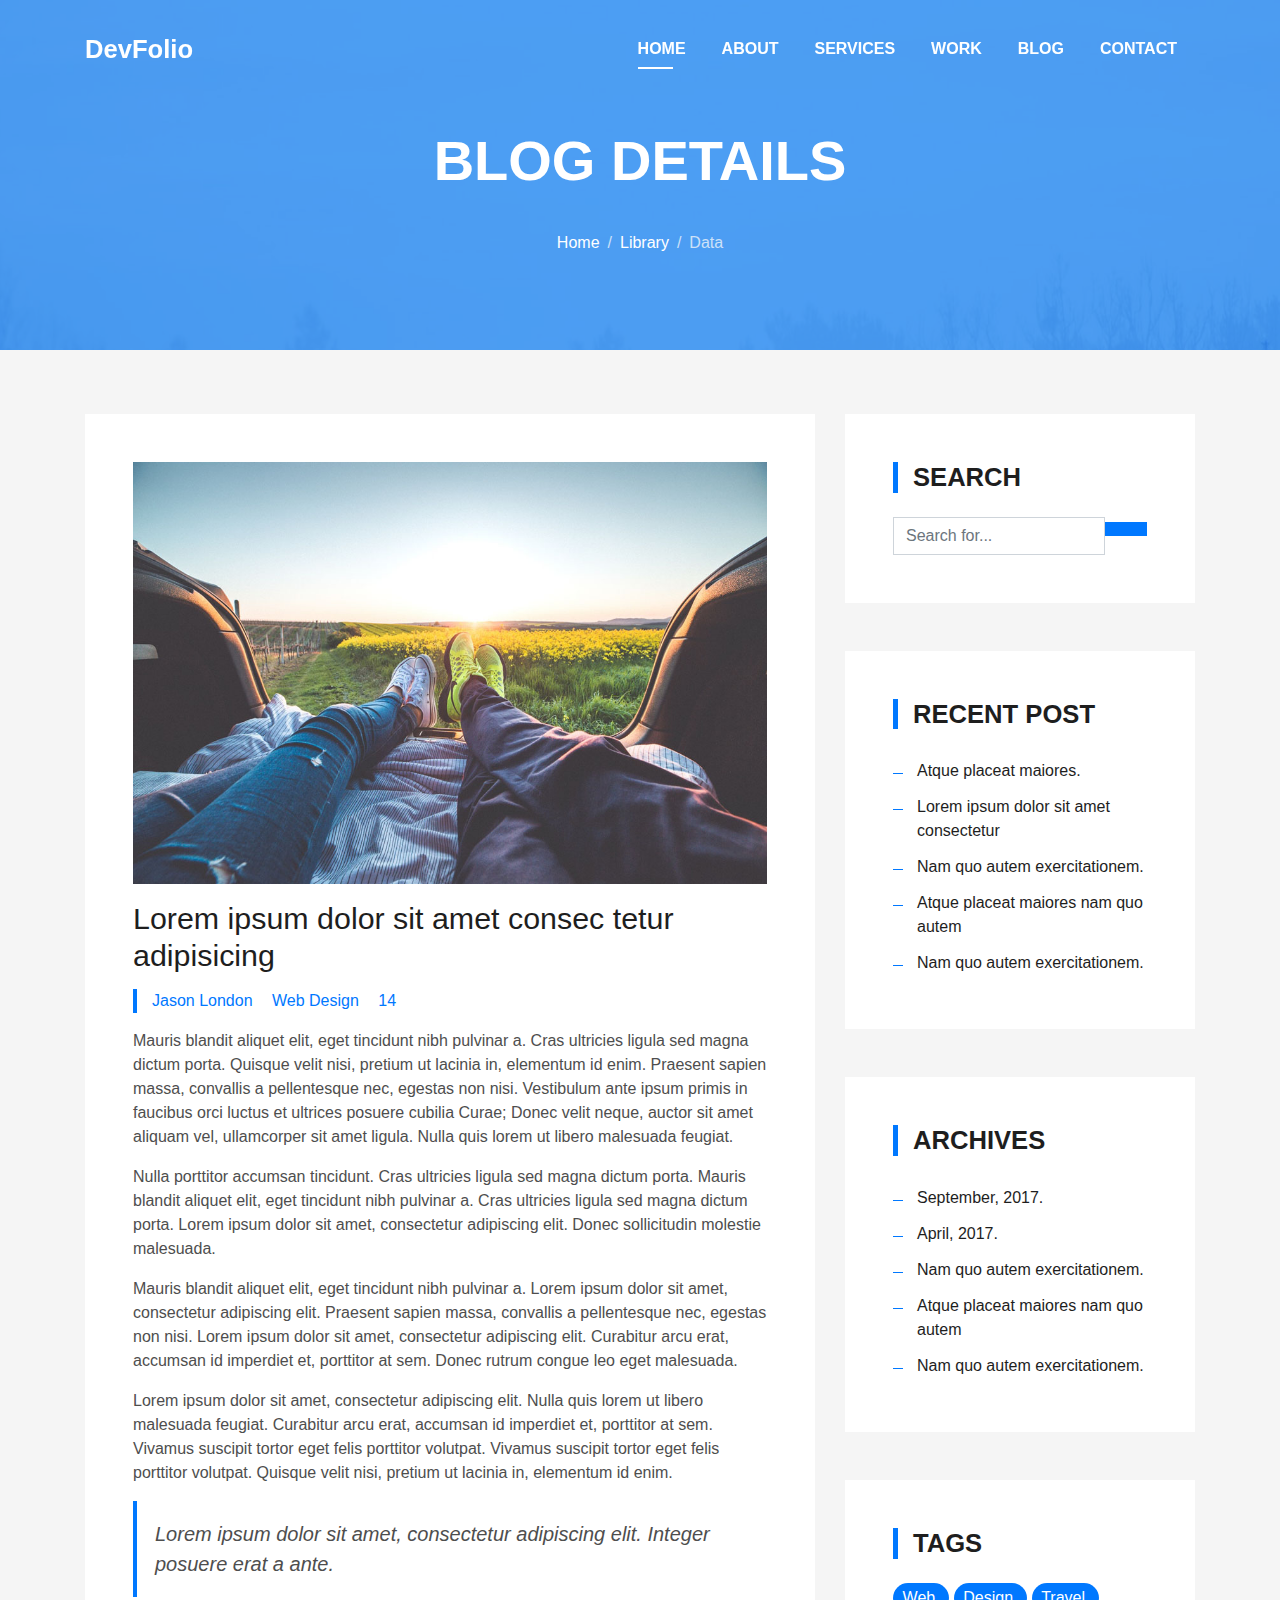
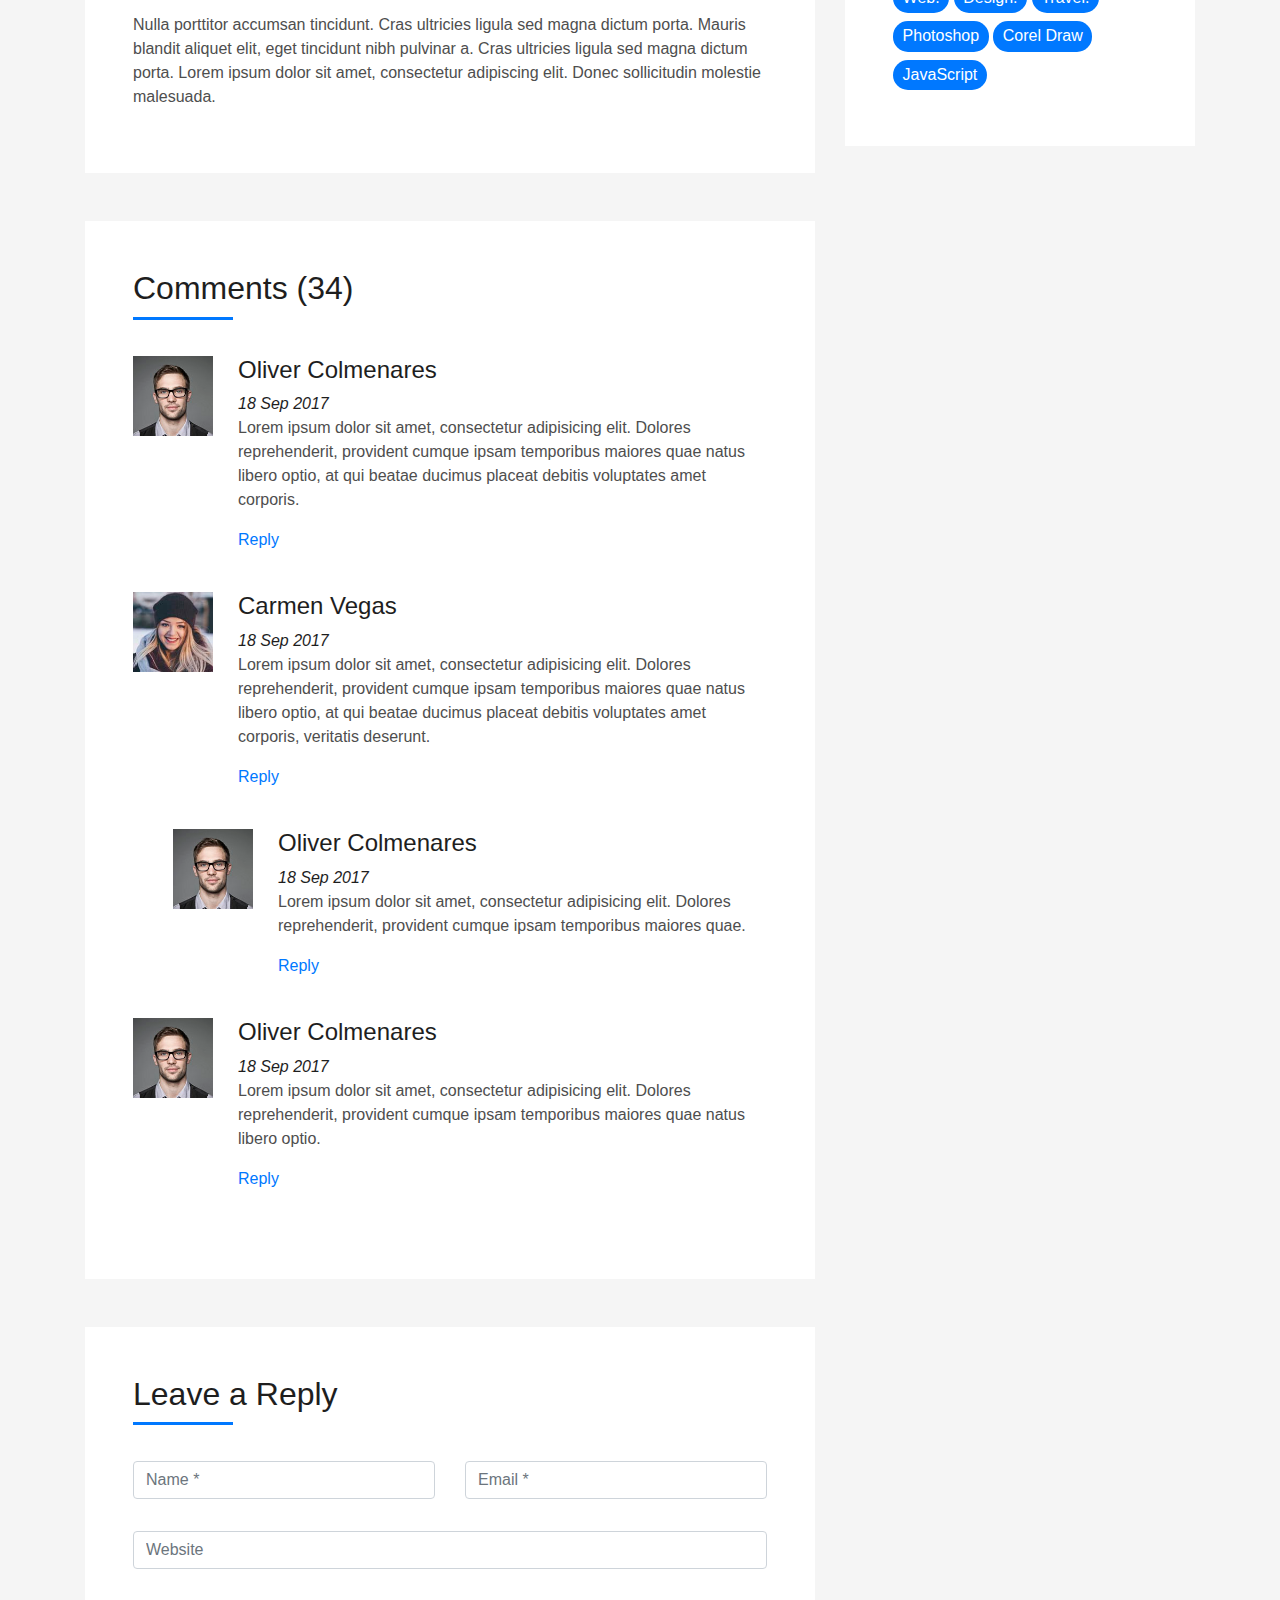
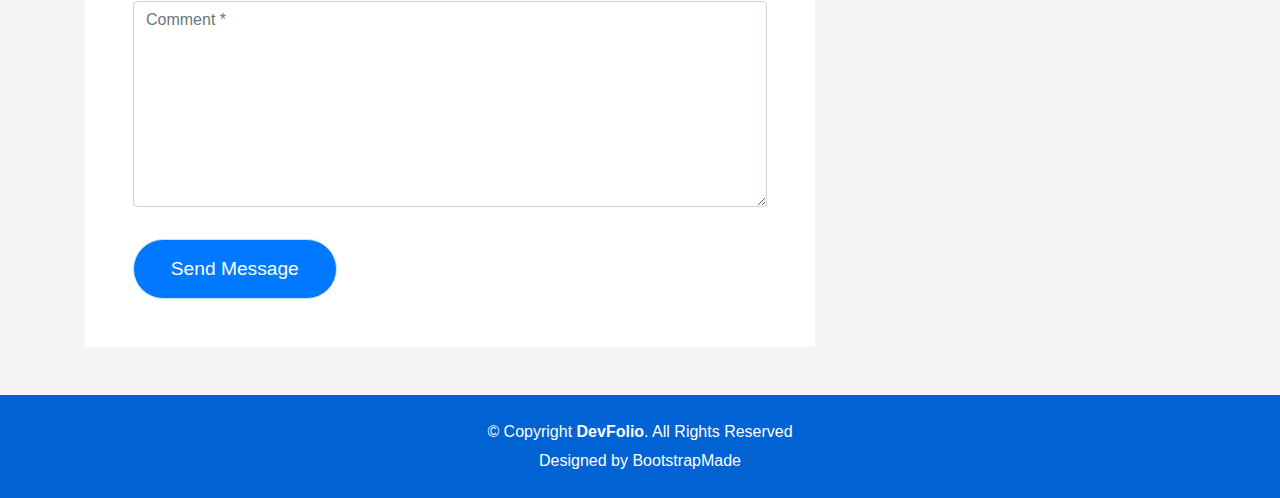
==== blog-single2.html @ 9fba1c2e "better nesting, added modal" ====
<!DOCTYPE html>
<html lang="en">

<head>
  <meta charset="utf-8">
  <meta content="width=device-width, initial-scale=1.0" name="viewport">

  <title>DevFolio Bootstrap Portfolio Template - Blog Single</title>
  <meta content="" name="description">
  <meta content="" name="keywords">

  <!-- Favicons -->
  <link href="img/favicon.png" rel="icon">
  <link href="img/apple-touch-icon.png" rel="apple-touch-icon">

  <!-- Vendor CSS Files -->
  <link href="css/bootstrap.min.css" rel="stylesheet">
  <link href="css/font-awesome.min.css" rel="stylesheet">
  <link href="assets/vendor/css/ionicons.min.css" rel="stylesheet">
  <link href="css/owl.carousel.min.css" rel="stylesheet">
  <link href="css/venobox.css" rel="stylesheet">

  <!-- Template Main CSS File -->
  <link href="css/style.css" rel="stylesheet">

  <!-- =======================================================
  * Template Name: DevFolio - v2.4.0
  * Template URL: https://bootstrapmade.com/devfolio-bootstrap-portfolio-html-template/
  * Author: BootstrapMade.com
  * License: https://bootstrapmade.com/license/
  ======================================================== -->
</head>

<body id="page-top">

  <!-- ======= Header/ Navbar ======= -->
  <nav class="navbar navbar-b navbar-trans navbar-expand-md fixed-top" id="mainNav">
    <div class="container">
      <a class="navbar-brand js-scroll" href="#page-top">DevFolio</a>
      <button class="navbar-toggler collapsed" type="button" data-toggle="collapse" data-target="#navbarDefault" aria-controls="navbarDefault" aria-expanded="false" aria-label="Toggle navigation">
        <span></span>
        <span></span>
        <span></span>
      </button>
      <div class="navbar-collapse collapse justify-content-end" id="navbarDefault">
        <ul class="navbar-nav">
          <li class="nav-item">
            <a class="nav-link js-scroll active" href="index2.html">Home</a>
          </li>
          <li class="nav-item">
            <a class="nav-link js-scroll" href="#about">About</a>
          </li>
          <li class="nav-item">
            <a class="nav-link js-scroll" href="#service">Services</a>
          </li>
          <li class="nav-item">
            <a class="nav-link js-scroll" href="#work">Work</a>
          </li>
          <li class="nav-item">
            <a class="nav-link js-scroll" href="#blog">Blog</a>
          </li>
          <li class="nav-item">
            <a class="nav-link js-scroll" href="#contact">Contact</a>
          </li>
        </ul>
      </div>
    </div>
  </nav>

  <div class="intro intro-single route bg-image" style="background-image: url(img/overlay-bg.jpg)">
    <div class="overlay-mf"></div>
    <div class="intro-content display-table">
      <div class="table-cell">
        <div class="container">
          <h2 class="intro-title mb-4">Blog Details</h2>
          <ol class="breadcrumb d-flex justify-content-center">
            <li class="breadcrumb-item">
              <a href="#">Home</a>
            </li>
            <li class="breadcrumb-item">
              <a href="#">Library</a>
            </li>
            <li class="breadcrumb-item active">Data</li>
          </ol>
        </div>
      </div>
    </div>
  </div>

  <main id="main">

    <!-- ======= Blog Single Section ======= -->
    <section class="blog-wrapper sect-pt4" id="blog">
      <div class="container">
        <div class="row">
          <div class="col-md-8">
            <div class="post-box">
              <div class="post-thumb">
                <img src="img/post-1.jpg" class="img-fluid" alt="">
              </div>
              <div class="post-meta">
                <h1 class="article-title">Lorem ipsum dolor sit amet consec tetur adipisicing</h1>
                <ul>
                  <li>
                    <span class="ion-ios-person"></span>
                    <a href="#">Jason London</a>
                  </li>
                  <li>
                    <span class="ion-pricetag"></span>
                    <a href="#">Web Design</a>
                  </li>
                  <li>
                    <span class="ion-chatbox"></span>
                    <a href="#">14</a>
                  </li>
                </ul>
              </div>
              <div class="article-content">
                <p>
                  Mauris blandit aliquet elit, eget tincidunt nibh pulvinar a. Cras ultricies ligula sed magna dictum
                  porta. Quisque velit
                  nisi, pretium ut lacinia in, elementum id enim. Praesent sapien massa, convallis a pellentesque
                  nec, egestas non nisi. Vestibulum ante ipsum primis in faucibus orci luctus et ultrices posuere
                  cubilia Curae; Donec velit neque, auctor sit amet aliquam vel, ullamcorper sit amet ligula.
                  Nulla quis lorem ut libero malesuada feugiat.
                </p>
                <p>
                  Nulla porttitor accumsan tincidunt. Cras ultricies ligula sed magna dictum porta. Mauris blandit
                  aliquet elit, eget tincidunt
                  nibh pulvinar a. Cras ultricies ligula sed magna dictum porta. Lorem ipsum dolor sit amet,
                  consectetur adipiscing elit. Donec sollicitudin molestie malesuada.
                </p>
                <p>
                  Mauris blandit aliquet elit, eget tincidunt nibh pulvinar a. Lorem ipsum dolor sit amet, consectetur
                  adipiscing elit. Praesent
                  sapien massa, convallis a pellentesque nec, egestas non nisi. Lorem ipsum dolor sit amet,
                  consectetur adipiscing elit. Curabitur arcu erat, accumsan id imperdiet et, porttitor at
                  sem. Donec rutrum congue leo eget malesuada.
                </p>
                <p>
                  Lorem ipsum dolor sit amet, consectetur adipiscing elit. Nulla quis lorem ut libero malesuada feugiat.
                  Curabitur arcu erat,
                  accumsan id imperdiet et, porttitor at sem. Vivamus suscipit tortor eget felis porttitor
                  volutpat. Vivamus suscipit tortor eget felis porttitor volutpat. Quisque velit nisi, pretium
                  ut lacinia in, elementum id enim.
                </p>
                <blockquote class="blockquote">
                  <p class="mb-0">Lorem ipsum dolor sit amet, consectetur adipiscing elit. Integer posuere erat a ante.</p>
                </blockquote>
                <p>
                  Nulla porttitor accumsan tincidunt. Cras ultricies ligula sed magna dictum porta. Mauris blandit
                  aliquet elit, eget tincidunt
                  nibh pulvinar a. Cras ultricies ligula sed magna dictum porta. Lorem ipsum dolor sit amet,
                  consectetur adipiscing elit. Donec sollicitudin molestie malesuada.
                </p>
              </div>
            </div>
            <div class="box-comments">
              <div class="title-box-2">
                <h4 class="title-comments title-left">Comments (34)</h4>
              </div>
              <ul class="list-comments">
                <li>
                  <div class="comment-avatar">
                    <img src="img/testimonial-2.jpg" alt="">
                  </div>
                  <div class="comment-details">
                    <h4 class="comment-author">Oliver Colmenares</h4>
                    <span>18 Sep 2017</span>
                    <p>
                      Lorem ipsum dolor sit amet, consectetur adipisicing elit. Dolores reprehenderit, provident cumque
                      ipsam temporibus maiores
                      quae natus libero optio, at qui beatae ducimus placeat debitis voluptates amet corporis.
                    </p>
                    <a href="3">Reply</a>
                  </div>
                </li>
                <li>
                  <div class="comment-avatar">
                    <img src="img/testimonial-4.jpg" alt="">
                  </div>
                  <div class="comment-details">
                    <h4 class="comment-author">Carmen Vegas</h4>
                    <span>18 Sep 2017</span>
                    <p>
                      Lorem ipsum dolor sit amet, consectetur adipisicing elit. Dolores reprehenderit, provident cumque
                      ipsam temporibus maiores
                      quae natus libero optio, at qui beatae ducimus placeat debitis voluptates amet corporis,
                      veritatis deserunt.
                    </p>
                    <a href="3">Reply</a>
                  </div>
                </li>
                <li class="comment-children">
                  <div class="comment-avatar">
                    <img src="img/testimonial-2.jpg" alt="">
                  </div>
                  <div class="comment-details">
                    <h4 class="comment-author">Oliver Colmenares</h4>
                    <span>18 Sep 2017</span>
                    <p>
                      Lorem ipsum dolor sit amet, consectetur adipisicing elit. Dolores reprehenderit, provident cumque
                      ipsam temporibus maiores
                      quae.
                    </p>
                    <a href="3">Reply</a>
                  </div>
                </li>
                <li>
                  <div class="comment-avatar">
                    <img src="img/testimonial-2.jpg" alt="">
                  </div>
                  <div class="comment-details">
                    <h4 class="comment-author">Oliver Colmenares</h4>
                    <span>18 Sep 2017</span>
                    <p>
                      Lorem ipsum dolor sit amet, consectetur adipisicing elit. Dolores reprehenderit, provident cumque
                      ipsam temporibus maiores
                      quae natus libero optio.
                    </p>
                    <a href="3">Reply</a>
                  </div>
                </li>
              </ul>
            </div>
            <div class="form-comments">
              <div class="title-box-2">
                <h3 class="title-left">
                  Leave a Reply
                </h3>
              </div>
              <form class="form-mf">
                <div class="row">
                  <div class="col-md-6 mb-3">
                    <div class="form-group">
                      <input type="text" class="form-control input-mf" id="inputName" placeholder="Name *" required>
                    </div>
                  </div>
                  <div class="col-md-6 mb-3">
                    <div class="form-group">
                      <input type="email" class="form-control input-mf" id="inputEmail1" placeholder="Email *" required>
                    </div>
                  </div>
                  <div class="col-md-12 mb-3">
                    <div class="form-group">
                      <input type="url" class="form-control input-mf" id="inputUrl" placeholder="Website">
                    </div>
                  </div>
                  <div class="col-md-12 mb-3">
                    <div class="form-group">
                      <textarea id="textMessage" class="form-control input-mf" placeholder="Comment *" name="message" cols="45" rows="8" required></textarea>
                    </div>
                  </div>
                  <div class="col-md-12">
                    <button type="submit" class="button button-a button-big button-rouded">Send Message</button>
                  </div>
                </div>
              </form>
            </div>
          </div>
          <div class="col-md-4">
            <div class="widget-sidebar sidebar-search">
              <h5 class="sidebar-title">Search</h5>
              <div class="sidebar-content">
                <form>
                  <div class="input-group">
                    <input type="text" class="form-control" placeholder="Search for..." aria-label="Search for...">
                    <span class="input-group-btn">
                      <button class="btn btn-secondary btn-search" type="button">
                        <span class="ion-android-search"></span>
                      </button>
                    </span>
                  </div>
                </form>
              </div>
            </div>
            <div class="widget-sidebar">
              <h5 class="sidebar-title">Recent Post</h5>
              <div class="sidebar-content">
                <ul class="list-sidebar">
                  <li>
                    <a href="#">Atque placeat maiores.</a>
                  </li>
                  <li>
                    <a href="#">Lorem ipsum dolor sit amet consectetur</a>
                  </li>
                  <li>
                    <a href="#">Nam quo autem exercitationem.</a>
                  </li>
                  <li>
                    <a href="#">Atque placeat maiores nam quo autem</a>
                  </li>
                  <li>
                    <a href="#">Nam quo autem exercitationem.</a>
                  </li>
                </ul>
              </div>
            </div>
            <div class="widget-sidebar">
              <h5 class="sidebar-title">Archives</h5>
              <div class="sidebar-content">
                <ul class="list-sidebar">
                  <li>
                    <a href="#">September, 2017.</a>
                  </li>
                  <li>
                    <a href="#">April, 2017.</a>
                  </li>
                  <li>
                    <a href="#">Nam quo autem exercitationem.</a>
                  </li>
                  <li>
                    <a href="#">Atque placeat maiores nam quo autem</a>
                  </li>
                  <li>
                    <a href="#">Nam quo autem exercitationem.</a>
                  </li>
                </ul>
              </div>
            </div>
            <div class="widget-sidebar widget-tags">
              <h5 class="sidebar-title">Tags</h5>
              <div class="sidebar-content">
                <ul>
                  <li>
                    <a href="#">Web.</a>
                  </li>
                  <li>
                    <a href="#">Design.</a>
                  </li>
                  <li>
                    <a href="#">Travel.</a>
                  </li>
                  <li>
                    <a href="#">Photoshop</a>
                  </li>
                  <li>
                    <a href="#">Corel Draw</a>
                  </li>
                  <li>
                    <a href="#">JavaScript</a>
                  </li>
                </ul>
              </div>
            </div>
          </div>
        </div>
      </div>
    </section><!-- End Blog Single Section -->

  </main><!-- End #main -->

  <!-- ======= Footer ======= -->
  <footer>
    <div class="container">
      <div class="row">
        <div class="col-sm-12">
          <div class="copyright-box">
            <p class="copyright">&copy; Copyright <strong>DevFolio</strong>. All Rights Reserved</p>
            <div class="credits">
              <!--
              All the links in the footer should remain intact.
              You can delete the links only if you purchased the pro version.
              Licensing information: https://bootstrapmade.com/license/
              Purchase the pro version with working PHP/AJAX contact form: https://bootstrapmade.com/buy/?theme=DevFolio
            -->
              Designed by <a href="https://bootstrapmade.com/">BootstrapMade</a>
            </div>
          </div>
        </div>
      </div>
    </div>
  </footer><!-- End  Footer -->

  <a href="#" class="back-to-top"><i class="fa fa-chevron-up"></i></a>
  <div id="preloader"></div>

  <!-- Vendor JS Files -->
  <script src="js/jquery.min.js"></script>
  <script src="js/bootstrap.bundle.min.js"></script>
  <script src="js/jquery.easing.min.js"></script>
  <script src="js/php-email-form/validate.js"></script>
  <script src="js/jquery.waypoints.min.js"></script>
  <script src="js/jquery.counterup.min.js"></script>
  <script src="js/owl.carousel.min.js"></script>
  <script src="js/typed.min.js"></script>
  <script src="js/venobox.min.js"></script>

  <!-- Template Main JS File -->
  <script src="js/main.js"></script>

</body>

</html>
      
    <!-- Optional JavaScript -->
    <!-- jQuery first, then Popper.js, then Bootstrap JS -->
    <script src="https://code.jquery.com/jquery-3.3.1.slim.min.js" integrity="sha384-q8i/X+965DzO0rT7abK41JStQIAqVgRVzpbzo5smXKp4YfRvH+8abtTE1Pi6jizo" crossorigin="anonymous"></script>
    <script src="https://cdnjs.cloudflare.com/ajax/libs/popper.js/1.14.7/umd/popper.min.js" integrity="sha384-UO2eT0CpHqdSJQ6hJty5KVphtPhzWj9WO1clHTMGa3JDZwrnQq4sF86dIHNDz0W1" crossorigin="anonymous"></script>
    <script src="https://stackpath.bootstrapcdn.com/bootstrap/4.3.1/js/bootstrap.min.js" integrity="sha384-JjSmVgyd0p3pXB1rRibZUAYoIIy6OrQ6VrjIEaFf/nJGzIxFDsf4x0xIM+B07jRM" crossorigin="anonymous"></script>
  </body>
</html>
---- css/venobox.css ----
/* ------ venobox.css --------*/
.vbox-overlay *, .vbox-overlay *:before, .vbox-overlay *:after{
    -webkit-backface-visibility: hidden;
    -webkit-box-sizing:border-box;
    -moz-box-sizing:border-box;
    box-sizing:border-box;
}
.vbox-overlay * { 
    -webkit-backface-visibility: visible;
    backface-visibility: visible;
}
.vbox-overlay{
    display: -webkit-flex;
    display: flex;
    -webkit-flex-direction: column;
    flex-direction: column;
    -webkit-justify-content: center;
    justify-content: center;
    -webkit-align-items: center;
    align-items: center;
    position: fixed;
    left: 0;
    top: 0;
    bottom: 0;
    right: 0;
    z-index: 999999;
}

/* ----- navigation ----- */
.vbox-title{
    width: 100%;
    height: 40px;
    float: left;
    text-align: center;
    line-height: 28px;
    font-size: 12px;
    padding: 6px 50px;
    overflow: hidden;
    position: fixed;
    display: none;
    left: 0;
    z-index: 89;
}
.vbox-close{
    cursor: pointer;
    position: fixed;
    top: -1px;
    right: 0;
    width: 50px;
    height: 40px;
    padding: 6px;
    display: block;
    background-position:10px center;
    overflow: hidden;
    font-size: 24px;
    line-height: 1;
    text-align: center;
    z-index: 99;
}
.vbox-left{
    cursor: pointer;
    position: fixed;
    left: 0;
    height: 40px;
    overflow: hidden;
    line-height: 28px;
    font-size: 12px;
    z-index: 99;
    display: flex;
    align-items:center;
}
.vbox-num{
    display: inline-block;
    margin: 6px 0 6px 15px;
}
/* ----- Social share ----- */
.vbox-share{
    line-height: 28px;
    font-size: 12px;
    overflow: hidden;
    position: fixed;
    left: 0;
    z-index: 98;
    display: flex;
    align-items:center;
    justify-content: center;
    width: 100%;
    text-align: center;
}
.vbox-share svg{
    max-height: 28px;
    width: 28px;
    z-index: 10;
    margin-left: 12px;
    margin-top: 6px;
    margin-bottom: 6px;
    vertical-align: middle;
}


/* ----- navigation ARROWS ----- */
.vbox-next, .vbox-prev{
    position: fixed;
    top: 50%;
    margin-top: -15px;
    overflow: hidden;
    cursor: pointer;
    display: block;
    width: 45px;
    height: 45px;
    z-index: 99;
}
.vbox-next span, .vbox-prev span{
    position: relative;
    width: 20px;
    height: 20px;
    border: 2px solid transparent;
    border-top-color: #B6B6B6;
    border-right-color: #B6B6B6;
    text-indent: -100px;
    position: absolute;
    top: 8px;
    display: block;
}
.vbox-prev{
    left: 15px;
}
.vbox-next{
    right: 15px;
}
.vbox-prev span{
    left: 10px;
    -ms-transform: rotate(-135deg);
    -webkit-transform: rotate(-135deg);
    transform: rotate(-135deg);
}
.vbox-next span{
    -ms-transform: rotate(45deg);
    -webkit-transform: rotate(45deg);
    transform: rotate(45deg);
    right: 10px;
}
/* ------- inline window ------ */
.vbox-inline{
    width: 420px;
    height: 315px;
    height: 70vh;
    padding: 10px;
    background: #fff;
    margin: 0 auto;
    overflow: auto;
    text-align: left;
}
/* ------- Video & iFrames window ------ */
.venoframe{
    max-width: 100%;
    width: 100%;
    border: none;
    width: 100%;
    height: 260px;
    height: 70vh;
}
.venoframe.vbvid{
    height: 260px;
}
@media (min-width: 768px) {
    .venoframe, .vbox-inline{
        width: 90%;
        height: 360px;
        height: 70vh;
    }
    .venoframe.vbvid{
        width: 640px;
        height: 360px;
    }
}
@media (min-width: 992px) {
    .venoframe, .vbox-inline{
        max-width: 1200px;
        width: 80%;
        height: 540px;
        height: 70vh;
    }
    .venoframe.vbvid{
        width: 960px;
        height: 540px;
    }
}
/* 
Please do NOT edit this part! 
or at least read this note: http://i.imgur.com/7C0ws9e.gif
*/
.vbox-open{
    overflow: hidden;
}
.vbox-container{
    position: absolute;
    left: 0;
    right: 0;
    top: 0;
    bottom: 0;
    overflow-x: hidden;
    overflow-y: scroll;
    overflow-scrolling: touch;
    -webkit-overflow-scrolling: touch;
    z-index: 20;
    max-height: 100%;

}

.vbox-content{
    text-align: center;
    float: left;
    width: 100%;
    position: relative;
    overflow: hidden;
    padding: 20px 4%;
}
.vbox-container img{
    max-width: 100%;
    height: auto;
}
.vbox-figlio{
    box-shadow: 0 0 12px rgba(0,0,0,0.19), 0 6px 6px rgba(0,0,0,0.23);
    max-width: 100%;
    text-align: initial;
}
img.vbox-figlio{
    -webkit-user-select: none;
-khtml-user-select: none;
-moz-user-select: none;
-o-user-select: none;
user-select: none;
}
.vbox-content.swipe-left{
    margin-left: -200px !important;
}
.vbox-content.swipe-right{
    margin-left: 200px !important;
}
.vbox-animated{
    webkit-transition: margin 300ms ease-out;
    transition: margin 300ms ease-out;
}

/* ---------- preloader ----------
 * SPINKIT 
 * http://tobiasahlin.com/spinkit/
-------------------------------- */
.sk-double-bounce,.sk-rotating-plane{width:40px;height:40px;margin:40px auto}.sk-rotating-plane{background-color:#333;-webkit-animation:sk-rotatePlane 1.2s infinite ease-in-out;animation:sk-rotatePlane 1.2s infinite ease-in-out}@-webkit-keyframes sk-rotatePlane{0%{-webkit-transform:perspective(120px) rotateX(0) rotateY(0);transform:perspective(120px) rotateX(0) rotateY(0)}50%{-webkit-transform:perspective(120px) rotateX(-180.1deg) rotateY(0);transform:perspective(120px) rotateX(-180.1deg) rotateY(0)}100%{-webkit-transform:perspective(120px) rotateX(-180deg) rotateY(-179.9deg);transform:perspective(120px) rotateX(-180deg) rotateY(-179.9deg)}}@keyframes sk-rotatePlane{0%{-webkit-transform:perspective(120px) rotateX(0) rotateY(0);transform:perspective(120px) rotateX(0) rotateY(0)}50%{-webkit-transform:perspective(120px) rotateX(-180.1deg) rotateY(0);transform:perspective(120px) rotateX(-180.1deg) rotateY(0)}100%{-webkit-transform:perspective(120px) rotateX(-180deg) rotateY(-179.9deg);transform:perspective(120px) rotateX(-180deg) rotateY(-179.9deg)}}.sk-double-bounce{position:relative}.sk-double-bounce .sk-child{width:100%;height:100%;border-radius:50%;background-color:#333;opacity:.6;position:absolute;top:0;left:0;-webkit-animation:sk-doubleBounce 2s infinite ease-in-out;animation:sk-doubleBounce 2s infinite ease-in-out}.sk-chasing-dots .sk-child,.sk-spinner-pulse,.sk-three-bounce .sk-child{background-color:#333;border-radius:100%}.sk-double-bounce .sk-double-bounce2{-webkit-animation-delay:-1s;animation-delay:-1s}@-webkit-keyframes sk-doubleBounce{0%,100%{-webkit-transform:scale(0);transform:scale(0)}50%{-webkit-transform:scale(1);transform:scale(1)}}@keyframes sk-doubleBounce{0%,100%{-webkit-transform:scale(0);transform:scale(0)}50%{-webkit-transform:scale(1);transform:scale(1)}}.sk-wave{margin:40px auto;width:50px;height:40px;text-align:center;font-size:10px}.sk-wave .sk-rect{background-color:#333;height:100%;width:6px;display:inline-block;-webkit-animation:sk-waveStretchDelay 1.2s infinite ease-in-out;animation:sk-waveStretchDelay 1.2s infinite ease-in-out}.sk-wave .sk-rect1{-webkit-animation-delay:-1.2s;animation-delay:-1.2s}.sk-wave .sk-rect2{-webkit-animation-delay:-1.1s;animation-delay:-1.1s}.sk-wave .sk-rect3{-webkit-animation-delay:-1s;animation-delay:-1s}.sk-wave .sk-rect4{-webkit-animation-delay:-.9s;animation-delay:-.9s}.sk-wave .sk-rect5{-webkit-animation-delay:-.8s;animation-delay:-.8s}@-webkit-keyframes sk-waveStretchDelay{0%,100%,40%{-webkit-transform:scaleY(.4);transform:scaleY(.4)}20%{-webkit-transform:scaleY(1);transform:scaleY(1)}}@keyframes sk-waveStretchDelay{0%,100%,40%{-webkit-transform:scaleY(.4);transform:scaleY(.4)}20%{-webkit-transform:scaleY(1);transform:scaleY(1)}}.sk-wandering-cubes{margin:40px auto;width:40px;height:40px;position:relative}.sk-wandering-cubes .sk-cube{background-color:#333;width:10px;height:10px;position:absolute;top:0;left:0;-webkit-animation:sk-wanderingCube 1.8s ease-in-out -1.8s infinite both;animation:sk-wanderingCube 1.8s ease-in-out -1.8s infinite both}.sk-chasing-dots,.sk-spinner-pulse{width:40px;height:40px;margin:40px auto}.sk-wandering-cubes .sk-cube2{-webkit-animation-delay:-.9s;animation-delay:-.9s}@-webkit-keyframes sk-wanderingCube{0%{-webkit-transform:rotate(0);transform:rotate(0)}25%{-webkit-transform:translateX(30px) rotate(-90deg) scale(.5);transform:translateX(30px) rotate(-90deg) scale(.5)}50%{-webkit-transform:translateX(30px) translateY(30px) rotate(-179deg);transform:translateX(30px) translateY(30px) rotate(-179deg)}50.1%{-webkit-transform:translateX(30px) translateY(30px) rotate(-180deg);transform:translateX(30px) translateY(30px) rotate(-180deg)}75%{-webkit-transform:translateX(0) translateY(30px) rotate(-270deg) scale(.5);transform:translateX(0) translateY(30px) rotate(-270deg) scale(.5)}100%{-webkit-transform:rotate(-360deg);transform:rotate(-360deg)}}@keyframes sk-wanderingCube{0%{-webkit-transform:rotate(0);transform:rotate(0)}25%{-webkit-transform:translateX(30px) rotate(-90deg) scale(.5);transform:translateX(30px) rotate(-90deg) scale(.5)}50%{-webkit-transform:translateX(30px) translateY(30px) rotate(-179deg);transform:translateX(30px) translateY(30px) rotate(-179deg)}50.1%{-webkit-transform:translateX(30px) translateY(30px) rotate(-180deg);transform:translateX(30px) translateY(30px) rotate(-180deg)}75%{-webkit-transform:translateX(0) translateY(30px) rotate(-270deg) scale(.5);transform:translateX(0) translateY(30px) rotate(-270deg) scale(.5)}100%{-webkit-transform:rotate(-360deg);transform:rotate(-360deg)}}.sk-spinner-pulse{-webkit-animation:sk-pulseScaleOut 1s infinite ease-in-out;animation:sk-pulseScaleOut 1s infinite ease-in-out}@-webkit-keyframes sk-pulseScaleOut{0%{-webkit-transform:scale(0);transform:scale(0)}100%{-webkit-transform:scale(1);transform:scale(1);opacity:0}}@keyframes sk-pulseScaleOut{0%{-webkit-transform:scale(0);transform:scale(0)}100%{-webkit-transform:scale(1);transform:scale(1);opacity:0}}.sk-chasing-dots{position:relative;text-align:center;-webkit-animation:sk-chasingDotsRotate 2s infinite linear;animation:sk-chasingDotsRotate 2s infinite linear}.sk-chasing-dots .sk-child{width:60%;height:60%;display:inline-block;position:absolute;top:0;-webkit-animation:sk-chasingDotsBounce 2s infinite ease-in-out;animation:sk-chasingDotsBounce 2s infinite ease-in-out}.sk-chasing-dots .sk-dot2{top:auto;bottom:0;-webkit-animation-delay:-1s;animation-delay:-1s}@-webkit-keyframes sk-chasingDotsRotate{100%{-webkit-transform:rotate(360deg);transform:rotate(360deg)}}@keyframes sk-chasingDotsRotate{100%{-webkit-transform:rotate(360deg);transform:rotate(360deg)}}@-webkit-keyframes sk-chasingDotsBounce{0%,100%{-webkit-transform:scale(0);transform:scale(0)}50%{-webkit-transform:scale(1);transform:scale(1)}}@keyframes sk-chasingDotsBounce{0%,100%{-webkit-transform:scale(0);transform:scale(0)}50%{-webkit-transform:scale(1);transform:scale(1)}}.sk-three-bounce{margin:40px auto;width:80px;text-align:center}.sk-three-bounce .sk-child{width:20px;height:20px;display:inline-block;-webkit-animation:sk-three-bounce 1.4s ease-in-out 0s infinite both;animation:sk-three-bounce 1.4s ease-in-out 0s infinite both}.sk-circle .sk-child:before,.sk-fading-circle .sk-circle:before{display:block;border-radius:100%;content:'';background-color:#333}.sk-three-bounce .sk-bounce1{-webkit-animation-delay:-.32s;animation-delay:-.32s}.sk-three-bounce .sk-bounce2{-webkit-animation-delay:-.16s;animation-delay:-.16s}@-webkit-keyframes sk-three-bounce{0%,100%,80%{-webkit-transform:scale(0);transform:scale(0)}40%{-webkit-transform:scale(1);transform:scale(1)}}@keyframes sk-three-bounce{0%,100%,80%{-webkit-transform:scale(0);transform:scale(0)}40%{-webkit-transform:scale(1);transform:scale(1)}}.sk-circle{margin:40px auto;width:40px;height:40px;position:relative}.sk-circle .sk-child{width:100%;height:100%;position:absolute;left:0;top:0}.sk-circle .sk-child:before{margin:0 auto;width:15%;height:15%;-webkit-animation:sk-circleBounceDelay 1.2s infinite ease-in-out both;animation:sk-circleBounceDelay 1.2s infinite ease-in-out both}.sk-circle .sk-circle2{-webkit-transform:rotate(30deg);-ms-transform:rotate(30deg);transform:rotate(30deg)}.sk-circle .sk-circle3{-webkit-transform:rotate(60deg);-ms-transform:rotate(60deg);transform:rotate(60deg)}.sk-circle .sk-circle4{-webkit-transform:rotate(90deg);-ms-transform:rotate(90deg);transform:rotate(90deg)}.sk-circle .sk-circle5{-webkit-transform:rotate(120deg);-ms-transform:rotate(120deg);transform:rotate(120deg)}.sk-circle .sk-circle6{-webkit-transform:rotate(150deg);-ms-transform:rotate(150deg);transform:rotate(150deg)}.sk-circle .sk-circle7{-webkit-transform:rotate(180deg);-ms-transform:rotate(180deg);transform:rotate(180deg)}.sk-circle .sk-circle8{-webkit-transform:rotate(210deg);-ms-transform:rotate(210deg);transform:rotate(210deg)}.sk-circle .sk-circle9{-webkit-transform:rotate(240deg);-ms-transform:rotate(240deg);transform:rotate(240deg)}.sk-circle .sk-circle10{-webkit-transform:rotate(270deg);-ms-transform:rotate(270deg);transform:rotate(270deg)}.sk-circle .sk-circle11{-webkit-transform:rotate(300deg);-ms-transform:rotate(300deg);transform:rotate(300deg)}.sk-circle .sk-circle12{-webkit-transform:rotate(330deg);-ms-transform:rotate(330deg);transform:rotate(330deg)}.sk-circle .sk-circle2:before{-webkit-animation-delay:-1.1s;animation-delay:-1.1s}.sk-circle .sk-circle3:before{-webkit-animation-delay:-1s;animation-delay:-1s}.sk-circle .sk-circle4:before{-webkit-animation-delay:-.9s;animation-delay:-.9s}.sk-circle .sk-circle5:before{-webkit-animation-delay:-.8s;animation-delay:-.8s}.sk-circle .sk-circle6:before{-webkit-animation-delay:-.7s;animation-delay:-.7s}.sk-circle .sk-circle7:before{-webkit-animation-delay:-.6s;animation-delay:-.6s}.sk-circle .sk-circle8:before{-webkit-animation-delay:-.5s;animation-delay:-.5s}.sk-circle .sk-circle9:before{-webkit-animation-delay:-.4s;animation-delay:-.4s}.sk-circle .sk-circle10:before{-webkit-animation-delay:-.3s;animation-delay:-.3s}.sk-circle .sk-circle11:before{-webkit-animation-delay:-.2s;animation-delay:-.2s}.sk-circle .sk-circle12:before{-webkit-animation-delay:-.1s;animation-delay:-.1s}@-webkit-keyframes sk-circleBounceDelay{0%,100%,80%{-webkit-transform:scale(0);transform:scale(0)}40%{-webkit-transform:scale(1);transform:scale(1)}}@keyframes sk-circleBounceDelay{0%,100%,80%{-webkit-transform:scale(0);transform:scale(0)}40%{-webkit-transform:scale(1);transform:scale(1)}}.sk-cube-grid{width:40px;height:40px;margin:40px auto}.sk-cube-grid .sk-cube{width:33.33%;height:33.33%;background-color:#333;float:left;-webkit-animation:sk-cubeGridScaleDelay 1.3s infinite ease-in-out;animation:sk-cubeGridScaleDelay 1.3s infinite ease-in-out}.sk-cube-grid .sk-cube1{-webkit-animation-delay:.2s;animation-delay:.2s}.sk-cube-grid .sk-cube2{-webkit-animation-delay:.3s;animation-delay:.3s}.sk-cube-grid .sk-cube3{-webkit-animation-delay:.4s;animation-delay:.4s}.sk-cube-grid .sk-cube4{-webkit-animation-delay:.1s;animation-delay:.1s}.sk-cube-grid .sk-cube5{-webkit-animation-delay:.2s;animation-delay:.2s}.sk-cube-grid .sk-cube6{-webkit-animation-delay:.3s;animation-delay:.3s}.sk-cube-grid .sk-cube7{-webkit-animation-delay:0ms;animation-delay:0ms}.sk-cube-grid .sk-cube8{-webkit-animation-delay:.1s;animation-delay:.1s}.sk-cube-grid .sk-cube9{-webkit-animation-delay:.2s;animation-delay:.2s}@-webkit-keyframes sk-cubeGridScaleDelay{0%,100%,70%{-webkit-transform:scale3D(1,1,1);transform:scale3D(1,1,1)}35%{-webkit-transform:scale3D(0,0,1);transform:scale3D(0,0,1)}}@keyframes sk-cubeGridScaleDelay{0%,100%,70%{-webkit-transform:scale3D(1,1,1);transform:scale3D(1,1,1)}35%{-webkit-transform:scale3D(0,0,1);transform:scale3D(0,0,1)}}.sk-fading-circle{margin:40px auto;width:40px;height:40px;position:relative}.sk-fading-circle .sk-circle{width:100%;height:100%;position:absolute;left:0;top:0}.sk-fading-circle .sk-circle:before{margin:0 auto;width:15%;height:15%;-webkit-animation:sk-circleFadeDelay 1.2s infinite ease-in-out both;animation:sk-circleFadeDelay 1.2s infinite ease-in-out both}.sk-fading-circle .sk-circle2{-webkit-transform:rotate(30deg);-ms-transform:rotate(30deg);transform:rotate(30deg)}.sk-fading-circle .sk-circle3{-webkit-transform:rotate(60deg);-ms-transform:rotate(60deg);transform:rotate(60deg)}.sk-fading-circle .sk-circle4{-webkit-transform:rotate(90deg);-ms-transform:rotate(90deg);transform:rotate(90deg)}.sk-fading-circle .sk-circle5{-webkit-transform:rotate(120deg);-ms-transform:rotate(120deg);transform:rotate(120deg)}.sk-fading-circle .sk-circle6{-webkit-transform:rotate(150deg);-ms-transform:rotate(150deg);transform:rotate(150deg)}.sk-fading-circle .sk-circle7{-webkit-transform:rotate(180deg);-ms-transform:rotate(180deg);transform:rotate(180deg)}.sk-fading-circle .sk-circle8{-webkit-transform:rotate(210deg);-ms-transform:rotate(210deg);transform:rotate(210deg)}.sk-fading-circle .sk-circle9{-webkit-transform:rotate(240deg);-ms-transform:rotate(240deg);transform:rotate(240deg)}.sk-fading-circle .sk-circle10{-webkit-transform:rotate(270deg);-ms-transform:rotate(270deg);transform:rotate(270deg)}.sk-fading-circle .sk-circle11{-webkit-transform:rotate(300deg);-ms-transform:rotate(300deg);transform:rotate(300deg)}.sk-fading-circle .sk-circle12{-webkit-transform:rotate(330deg);-ms-transform:rotate(330deg);transform:rotate(330deg)}.sk-fading-circle .sk-circle2:before{-webkit-animation-delay:-1.1s;animation-delay:-1.1s}.sk-fading-circle .sk-circle3:before{-webkit-animation-delay:-1s;animation-delay:-1s}.sk-fading-circle .sk-circle4:before{-webkit-animation-delay:-.9s;animation-delay:-.9s}.sk-fading-circle .sk-circle5:before{-webkit-animation-delay:-.8s;animation-delay:-.8s}.sk-fading-circle .sk-circle6:before{-webkit-animation-delay:-.7s;animation-delay:-.7s}.sk-fading-circle .sk-circle7:before{-webkit-animation-delay:-.6s;animation-delay:-.6s}.sk-fading-circle .sk-circle8:before{-webkit-animation-delay:-.5s;animation-delay:-.5s}.sk-fading-circle .sk-circle9:before{-webkit-animation-delay:-.4s;animation-delay:-.4s}.sk-fading-circle .sk-circle10:before{-webkit-animation-delay:-.3s;animation-delay:-.3s}.sk-fading-circle .sk-circle11:before{-webkit-animation-delay:-.2s;animation-delay:-.2s}.sk-fading-circle .sk-circle12:before{-webkit-animation-delay:-.1s;animation-delay:-.1s}@-webkit-keyframes sk-circleFadeDelay{0%,100%,39%{opacity:0}40%{opacity:1}}@keyframes sk-circleFadeDelay{0%,100%,39%{opacity:0}40%{opacity:1}}.sk-folding-cube{margin:40px auto;width:40px;height:40px;position:relative;-webkit-transform:rotateZ(45deg);transform:rotateZ(45deg)}.sk-folding-cube .sk-cube{float:left;width:50%;height:50%;position:relative;-webkit-transform:scale(1.1);-ms-transform:scale(1.1);transform:scale(1.1)}.sk-folding-cube .sk-cube:before{content:'';position:absolute;top:0;left:0;width:100%;height:100%;background-color:#333;-webkit-animation:sk-foldCubeAngle 2.4s infinite linear both;animation:sk-foldCubeAngle 2.4s infinite linear both;-webkit-transform-origin:100% 100%;-ms-transform-origin:100% 100%;transform-origin:100% 100%}.sk-folding-cube .sk-cube2{-webkit-transform:scale(1.1) rotateZ(90deg);transform:scale(1.1) rotateZ(90deg)}.sk-folding-cube .sk-cube3{-webkit-transform:scale(1.1) rotateZ(180deg);transform:scale(1.1) rotateZ(180deg)}.sk-folding-cube .sk-cube4{-webkit-transform:scale(1.1) rotateZ(270deg);transform:scale(1.1) rotateZ(270deg)}.sk-folding-cube .sk-cube2:before{-webkit-animation-delay:.3s;animation-delay:.3s}.sk-folding-cube .sk-cube3:before{-webkit-animation-delay:.6s;animation-delay:.6s}.sk-folding-cube .sk-cube4:before{-webkit-animation-delay:.9s;animation-delay:.9s}@-webkit-keyframes sk-foldCubeAngle{0%,10%{-webkit-transform:perspective(140px) rotateX(-180deg);transform:perspective(140px) rotateX(-180deg);opacity:0}25%,75%{-webkit-transform:perspective(140px) rotateX(0);transform:perspective(140px) rotateX(0);opacity:1}100%,90%{-webkit-transform:perspective(140px) rotateY(180deg);transform:perspective(140px) rotateY(180deg);opacity:0}}@keyframes sk-foldCubeAngle{0%,10%{-webkit-transform:perspective(140px) rotateX(-180deg);transform:perspective(140px) rotateX(-180deg);opacity:0}25%,75%{-webkit-transform:perspective(140px) rotateX(0);transform:perspective(140px) rotateX(0);opacity:1}100%,90%{-webkit-transform:perspective(140px) rotateY(180deg);transform:perspective(140px) rotateY(180deg);opacity:0}}
---- css/style.css ----
/**
* Template Name: DevFolio - v2.4.0
* Template URL: https://bootstrapmade.com/devfolio-bootstrap-portfolio-html-template/
* Author: BootstrapMade.com
* License: https://bootstrapmade.com/license/
*/

/*--------------------------------------------------------------
# General
--------------------------------------------------------------*/
body {
  background-color: #f5f5f5;
  color: #4e4e4e;
}

h1,
h2,
h3,
h4,
h5,
h6 {
  color: #1e1e1e;
}

a {
  color: #1e1e1e;
  transition: all 0.5s ease-in-out;
}

a:hover {
  color: #0078ff;
  text-decoration: none;
  transition: all 0.5s ease-in-out;
}

.p-r {
  position: relative;
}

.color-a {
  color: #0078ff;
}

.color-d {
  color: #f5f5f5;
}

.color-text-a {
  color: #4e4e4e;
}

.box-shadow, .paralax-mf, .service-box, .work-box, .card-blog {
  box-shadow: 0 13px 8px -10px rgba(0, 0, 0, 0.1);
}

.box-shadow-a, .button:hover {
  box-shadow: 0 0 0 4px #cde1f8;
}

.display-5 {
  font-size: 2.5rem;
  font-weight: 300;
  line-height: 1.1;
}

.display-6 {
  font-size: 2rem;
  font-weight: 300;
  line-height: 1.1;
}

.avatar {
  width: 32px;
  height: 32px;
  margin-right: 4px;
  overflow: hidden;
}

.bg-image {
  background-repeat: no-repeat;
  background-attachment: fixed;
  background-size: cover;
  background-position: center center;
}

@media (max-width: 1024px) {
  .bg-image {
    background-attachment: scroll;
  }
}

.overlay-mf {
  background-color: #0078ff;
}

.overlay-mf {
  position: absolute;
  top: 0;
  left: 0px;
  padding: 0;
  height: 100%;
  width: 100%;
  opacity: .7;
}

.paralax-mf {
  position: relative;
  padding: 8rem 0;
}

.display-table {
  width: 100%;
  height: 100%;
  display: table;
}

.table-cell {
  display: table-cell;
  vertical-align: middle;
}

/*--/ Sections /--*/
.sect-4 {
  padding: 4rem 0;
}

.sect-pt4 {
  padding-top: 4rem;
}

.sect-mt4 {
  margin-top: 4rem;
}

/*--/ Title s /--*/
.title-s {
  font-weight: 600;
  color: #1e1e1e;
  font-size: 1.1rem;
}

/*--/ Title A /--*/
.title-box {
  margin-bottom: 4rem;
}

.title-a {
  font-size: 3rem;
  font-weight: bold;
  text-transform: uppercase;
}

.subtitle-a {
  color: #4e4e4e;
}

.line-mf {
  width: 40px;
  height: 5px;
  background-color: #0078ff;
  margin: 0 auto;
}

/*--/ Title Left /--*/
.title-box-2 {
  margin-bottom: 3rem;
}

.title-left {
  font-size: 2rem;
  position: relative;
}

.title-left:before {
  content: '';
  position: absolute;
  height: 3px;
  background-color: #0078ff;
  width: 100px;
  bottom: -12px;
}

/*------/ Box /------*/
.box-pl2 {
  padding-left: 2rem;
}

.box-shadow-full {
  padding: 3rem 1.25rem;
  position: relative;
  background-color: #fff;
  margin-bottom: 3rem;
  z-index: 2;
  box-shadow: 0 1px 1px 0 rgba(0, 0, 0, 0.06), 0 2px 5px 0 rgba(0, 0, 0, 0.2);
}

@media (min-width: 768px) {
  .box-shadow-full {
    padding: 3rem;
  }
}

/*------/ Socials /------*/
.socials {
  padding: 1.5rem 0;
}

.socials ul li {
  display: inline-block;
}

.socials .ico-circle {
  height: 40px;
  width: 40px;
  font-size: 1.7rem;
  border-radius: 50%;
  line-height: 1.4;
  margin: 0 15px 0 0;
  box-shadow: 0 0 0 3px #0078ff;
  transition: all 500ms ease;
}

.socials .ico-circle:hover {
  background-color: #0078ff;
  color: #fff;
  box-shadow: 0 0 0 3px #cde1f8;
  transition: all 500ms ease;
}

/*------/ Ul resect /------*/
.ul-resect, .socials ul, .list-ico, .blog-wrapper .post-meta ul, .box-comments .list-comments, .widget-sidebar .list-sidebar, .widget-tags ul {
  list-style: none;
  padding-left: 0;
  margin-bottom: 0;
}

.list-ico {
  line-height: 2;
}

.list-ico span {
  color: #0078ff;
  margin-right: 10px;
}

/*------/ Ico Circle /------*/
.ico-circle {
  height: 100px;
  width: 100px;
  font-size: 2rem;
  border-radius: 50%;
  line-height: 1.55;
  margin: 0 auto;
  text-align: center;
  box-shadow: 0 0 0 10px #0078ff;
  display: block;
}

/*------/ Owl Carousel /------*/
.owl-theme .owl-dots {
  text-align: center;
  margin-top: 18px;
}

.owl-theme .owl-dots .owl-dot {
  display: inline-block;
}

.owl-theme .owl-dots .owl-dot span {
  width: 18px;
  height: 7px;
  margin: 5px 5px;
  background: #cde1f8;
  border: 0px solid #cde1f8;
  display: block;
  transition: all 0.6s ease-in-out;
  cursor: pointer;
}

.owl-theme .owl-dots .owl-dot:hover span {
  background-color: #cde1f8;
}

.owl-theme .owl-dots .owl-dot.active span {
  background-color: #1B1B1B;
  width: 25px;
}

/*--/ Scrolltop s /--*/
.scrolltop-mf {
  position: relative;
  display: none;
}

.scrolltop-mf span {
  z-index: 999;
  position: fixed;
  width: 42px;
  height: 42px;
  background-color: #0078ff;
  opacity: .7;
  font-size: 1.6rem;
  line-height: 1.5;
  text-align: center;
  color: #fff;
  top: auto;
  left: auto;
  right: 30px;
  bottom: 50px;
  cursor: pointer;
  border-radius: 50%;
}

/*------/ Back to top button /------*/
.back-to-top {
  position: fixed;
  display: none;
  background: #0078ff;
  color: #fff;
  width: 44px;
  height: 44px;
  text-align: center;
  line-height: 1;
  font-size: 16px;
  border-radius: 50%;
  right: 15px;
  bottom: 15px;
  transition: background 0.5s;
  z-index: 11;
}

.back-to-top i {
  padding-top: 12px;
  color: #fff;
}

@media (max-width: 768px) {
  .back-to-top {
    bottom: 15px;
  }
}

/*------/ Prelaoder /------*/
#preloader {
  position: fixed;
  top: 0;
  left: 0;
  right: 0;
  bottom: 0;
  z-index: 9999;
  overflow: hidden;
  background: #fff;
}

#preloader:before {
  content: "";
  position: fixed;
  top: calc(50% - 30px);
  left: calc(50% - 30px);
  border: 6px solid #f2f2f2;
  border-top: 6px solid #0078ff;
  border-radius: 50%;
  width: 60px;
  height: 60px;
  -webkit-animation: animate-preloader 1s linear infinite;
  animation: animate-preloader 1s linear infinite;
}

@-webkit-keyframes animate-preloader {
  0% {
    transform: rotate(0deg);
  }
  100% {
    transform: rotate(360deg);
  }
}

@keyframes animate-preloader {
  0% {
    transform: rotate(0deg);
  }
  100% {
    transform: rotate(360deg);
  }
}

/*------/ Button /------*/
.button {
  display: inline-block;
  padding: .3rem .6rem;
  text-align: center;
  vertical-align: middle;
  -webkit-user-select: none;
  -moz-user-select: none;
  -ms-user-select: none;
  user-select: none;
  font-size: 1rem;
  border-radius: .3rem;
  border: 1px solid transparent;
  transition: all 500ms ease;
  cursor: pointer;
}

.button:focus {
  outline: 0;
}

.button:hover {
  background-color: #0062d3;
  color: #fff;
  transition: all 500ms ease;
}

.button-a {
  background-color: #0078ff;
  color: #fff;
  border-color: #cde1f8;
}

.button-big {
  padding: .9rem 2.3rem;
  font-size: 1.2rem;
}

.button-rouded {
  border-radius: 5rem;
}

.btn-lg {
  padding: .5rem 1rem;
  font-size: 1.25rem;
  line-height: 1.5;
  border-radius: .3rem;
}

/*--------------------------------------------------------------
# Nav Bar
--------------------------------------------------------------*/
.navbar-b {
  transition: all .5s ease-in-out;
  background-color: transparent;
  padding-top: 1.563rem;
  padding-bottom: 1.563rem;
}

.navbar-b.navbar-reduce {
  box-shadow: 0px 6px 9px 0px rgba(0, 0, 0, 0.06);
}

.navbar-b.navbar-trans .nav-item, .navbar-b.navbar-reduce .nav-item {
  position: relative;
  padding-right: 10px;
  padding-left: 0;
}

@media (min-width: 768px) {
  .navbar-b.navbar-trans .nav-item, .navbar-b.navbar-reduce .nav-item {
    padding-left: 10px;
  }
}

.navbar-b.navbar-trans .nav-link, .navbar-b.navbar-reduce .nav-link {
  color: #fff;
  text-transform: uppercase;
  font-weight: 600;
}

.navbar-b.navbar-trans .nav-link:before, .navbar-b.navbar-reduce .nav-link:before {
  content: '';
  position: absolute;
  margin-left: 0px;
  width: 0%;
  bottom: 0;
  left: 0;
  height: 2px;
  transition: all 500ms ease;
}

@media (min-width: 768px) {
  .navbar-b.navbar-trans .nav-link:before, .navbar-b.navbar-reduce .nav-link:before {
    margin-left: 18px;
  }
}

.navbar-b.navbar-trans .nav-link:hover, .navbar-b.navbar-reduce .nav-link:hover {
  color: #1B1B1B;
}

.navbar-b.navbar-trans .nav-link:hover:before, .navbar-b.navbar-reduce .nav-link:hover:before {
  width: 35px;
}

.navbar-b.navbar-trans .show > .nav-link:before,
.navbar-b.navbar-trans .active > .nav-link:before,
.navbar-b.navbar-trans .nav-link.show:before,
.navbar-b.navbar-trans .nav-link.active:before, .navbar-b.navbar-reduce .show > .nav-link:before,
.navbar-b.navbar-reduce .active > .nav-link:before,
.navbar-b.navbar-reduce .nav-link.show:before,
.navbar-b.navbar-reduce .nav-link.active:before {
  width: 35px;
}

.navbar-b.navbar-trans .nav-link:before {
  background-color: #fff;
}

.navbar-b.navbar-trans .nav-link:hover {
  color: #fff;
}

.navbar-b.navbar-trans .show > .nav-link,
.navbar-b.navbar-trans .active > .nav-link,
.navbar-b.navbar-trans .nav-link.show,
.navbar-b.navbar-trans .nav-link.active {
  color: #fff;
}

.navbar-b.navbar-reduce {
  transition: all .5s ease-in-out;
  background-color: #fff;
  padding-top: 15px;
  padding-bottom: 15px;
}

.navbar-b.navbar-reduce .nav-link {
  color: #0078ff;
}

.navbar-b.navbar-reduce .nav-link:before {
  background-color: #0078ff;
}

.navbar-b.navbar-reduce .nav-link:hover {
  color: #0078ff;
}

.navbar-b.navbar-reduce .show > .nav-link,
.navbar-b.navbar-reduce .active > .nav-link,
.navbar-b.navbar-reduce .nav-link.show,
.navbar-b.navbar-reduce .nav-link.active {
  color: #0078ff;
}

.navbar-b.navbar-reduce .navbar-brand {
  color: #0078ff;
}

.navbar-b.navbar-reduce .navbar-toggler span {
  background-color: #1B1B1B;
}

.navbar-b .navbar-brand {
  color: #fff;
  font-size: 1.6rem;
  font-weight: 600;
}

.navbar-b .navbar-nav .dropdown-item.show .dropdown-menu,
.navbar-b .dropdown.show .dropdown-menu,
.navbar-b .dropdown-btn.show .dropdown-menu {
  transform: translate3d(0px, 0px, 0px);
  visibility: visible !important;
}

.navbar-b .dropdown-menu {
  margin: 1.12rem 0 0;
  border-radius: 0;
}

.navbar-b .dropdown-menu .dropdown-item {
  padding: .7rem 1.7rem;
  transition: all 500ms ease;
}

.navbar-b .dropdown-menu .dropdown-item:hover {
  background-color: #0078ff;
  color: #fff;
  transition: all 500ms ease;
}

.navbar-b .dropdown-menu .dropdown-item.active {
  background-color: #0078ff;
}

/*--/ Hamburger Navbar /--*/
.navbar-toggler {
  position: relative;
}

.navbar-toggler:focus,
.navbar-toggler:active {
  outline: 0;
}

.navbar-toggler span {
  display: block;
  background-color: #fff;
  height: 3px;
  width: 25px;
  margin-top: 4px;
  margin-bottom: 4px;
  transform: rotate(0deg);
  left: 0;
  opacity: 1;
}

.navbar-toggler span:nth-child(1),
.navbar-toggler span:nth-child(3) {
  transition: transform .35s ease-in-out;
}

.navbar-toggler:not(.collapsed) span:nth-child(1) {
  position: absolute;
  left: 12px;
  top: 10px;
  transform: rotate(135deg);
  opacity: 0.9;
}

.navbar-toggler:not(.collapsed) span:nth-child(2) {
  height: 12px;
  visibility: hidden;
  background-color: transparent;
}

.navbar-toggler:not(.collapsed) span:nth-child(3) {
  position: absolute;
  left: 12px;
  top: 10px;
  transform: rotate(-135deg);
  opacity: 0.9;
}

/*--------------------------------------------------------------
# Intro Section
--------------------------------------------------------------*/
.intro {
  height: 100vh;
  position: relative;
  color: #fff;
}

.intro .intro-content {
  text-align: center;
  position: absolute;
}

.intro .overlay-itro {
  background-color: rgba(0, 0, 0, 0.6);
  position: absolute;
  top: 0;
  left: 0px;
  padding: 0;
  height: 100%;
  width: 100%;
  opacity: .9;
}

.intro .intro-title {
  color: #fff;
  font-weight: 600;
  font-size: 3rem;
}

@media (min-width: 768px) {
  .intro .intro-title {
    font-size: 4.5rem;
  }
}

.intro .intro-subtitle {
  font-size: 1.5rem;
  font-weight: 300;
}

@media (min-width: 768px) {
  .intro .intro-subtitle {
    font-size: 2.5rem;
  }
}

.intro .text-slider-items {
  display: none;
}

.intro-single {
  height: 350px;
}

.intro-single .intro-content {
  margin-top: 30px;
}

.intro-single .intro-title {
  text-transform: uppercase;
  font-size: 3rem;
}

@media (min-width: 768px) {
  .intro-single .intro-title {
    font-size: 3.5rem;
  }
}

.intro-single .breadcrumb {
  background-color: transparent;
  color: #0078ff;
}

.intro-single .breadcrumb .breadcrumb-item:before {
  color: #cde1f8;
}

.intro-single .breadcrumb .breadcrumb-item.active {
  color: #cde1f8;
}

.intro-single .breadcrumb a {
  color: #fff;
}

/*--------------------------------------------------------------
# About
--------------------------------------------------------------*/
.about-mf .box-shadow-full {
  padding-top: 4rem;
  padding-bottom: 4rem;
}

.about-mf .about-img {
  margin-bottom: 2rem;
}

.about-mf .about-img img {
  margin-left: 10px;
}

@media (min-width: 767px) {
  .about-mf .box-pl2 {
    margin-top: 3rem;
    padding-left: 0rem;
  }
}

.skill-mf span {
  color: #4e4e4e;
}

.skill-mf .progress {
  background-color: #cde1f8;
  margin: .5rem 0 1.2rem 0;
  border-radius: 0;
  height: .7rem;
}

.skill-mf .progress .progress-bar {
  height: .7rem;
  background-color: #0078ff;
}

/*--------------------------------------------------------------
# Services
--------------------------------------------------------------*/
.service-box {
  background-color: #fff;
  padding: 2.5rem 1.3rem;
  border-radius: 1rem;
  margin-bottom: 3rem;
}

.service-box:hover .ico-circle {
  transition: all 500ms ease;
  color: #fff;
  background-color: #0078ff;
  box-shadow: 0 0 0 10px #cde1f8;
}

.service-box .service-ico {
  margin-bottom: 1rem;
  color: #1e1e1e;
}

.service-box .ico-circle {
  transition: all 500ms ease;
  font-size: 4rem;
}

.service-box .s-title {
  font-size: 1.4rem;
  text-transform: uppercase;
  text-align: center;
  padding: .4rem 0;
}

.service-box .s-description {
  color: #4e4e4e;
}

/*--------------------------------------------------------------
# Counter
--------------------------------------------------------------*/
.counter-box {
  color: #fff;
  text-align: center;
}

@media (min-width: 577px) {
  .counter-box {
    margin-bottom: 1.8rem;
  }
}

.counter-ico {
  margin-bottom: 1rem;
}

.counter-ico .ico-circle {
  height: 60px;
  width: 60px;
  line-height: 1.8;
  box-shadow: 0 0 0 10px #cde1f8;
}

.counter-num .counter {
  font-size: 2rem;
  margin-bottom: 0;
}

/*--------------------------------------------------------------
# Portfolio
--------------------------------------------------------------*/
.work-box {
  margin-bottom: 3rem;
  -webkit-backface-visibility: hidden;
  backface-visibility: hidden;
  background-color: #fff;
}

.work-box:hover img {
  transform: scale(1.3);
}

.work-img {
  display: block;
  overflow: hidden;
}

.work-img img {
  transition: all 1s;
}

.work-content {
  padding: 2rem 3% 1rem 4%;
}

.work-content .w-more {
  color: #4e4e4e;
  font-size: .8rem;
}

.work-content .w-more .w-ctegory {
  color: #0078ff;
}

.work-content .w-like {
  font-size: 2.5rem;
  color: #0078ff;
  float: right;
}

.work-content .w-like a {
  color: #0078ff;
}

.work-content .w-like .num-like {
  font-size: .7rem;
}

.w-title {
  font-size: 1.2rem;
}

/*--------------------------------------------------------------
# Portfolio Details
--------------------------------------------------------------*/
.portfolio-details {
  padding-top: 30px;
}

.portfolio-details .portfolio-details-container {
  position: relative;
}

.portfolio-details .portfolio-details-carousel {
  position: relative;
  z-index: 1;
}

.portfolio-details .portfolio-details-carousel .owl-nav, .portfolio-details .portfolio-details-carousel .owl-dots {
  margin-top: 5px;
  text-align: left;
}

.portfolio-details .portfolio-details-carousel .owl-dot {
  display: inline-block;
  margin: 0 10px 0 0;
  width: 12px;
  height: 12px;
  border-radius: 50%;
  background-color: #ddd !important;
}

.portfolio-details .portfolio-details-carousel .owl-dot.active {
  background-color: #0078ff !important;
}

.portfolio-details .portfolio-info {
  padding: 30px;
  position: absolute;
  right: 0;
  bottom: -70px;
  background: #fff;
  box-shadow: 0px 2px 15px rgba(0, 0, 0, 0.1);
  z-index: 2;
}

.portfolio-details .portfolio-info h3 {
  font-size: 22px;
  font-weight: 700;
  margin-bottom: 20px;
  padding-bottom: 20px;
  border-bottom: 1px solid #eee;
}

.portfolio-details .portfolio-info ul {
  list-style: none;
  padding: 0;
  font-size: 15px;
}

.portfolio-details .portfolio-info ul li + li {
  margin-top: 10px;
}

.portfolio-details .portfolio-description {
  padding-top: 50px;
}

.portfolio-details .portfolio-description h2 {
  width: 50%;
  font-size: 26px;
  font-weight: 700;
  margin-bottom: 20px;
}

.portfolio-details .portfolio-description p {
  padding: 0 0 0 0;
}

@media (max-width: 768px) {
  .portfolio-details .portfolio-description h2 {
    width: 100%;
  }
  .portfolio-details .portfolio-info {
    position: static;
    margin-top: 30px;
  }
}

/*--------------------------------------------------------------
# Testimonials
--------------------------------------------------------------*/
.testimonials .owl-carousel .owl-item img {
  width: auto;
}

.testimonial-box {
  color: #fff;
  text-align: center;
}

.testimonial-box .author-test {
  margin-top: 1rem;
}

.testimonial-box .author-test img {
  margin: 0 auto;
}

.testimonial-box .author {
  color: #fff;
  text-transform: uppercase;
  font-weight: 600;
  margin: 1rem 0;
  display: block;
  font-size: 1.4rem;
}

.testimonial-box .comit {
  font-size: 2rem;
  color: #0078ff;
  background-color: #fff;
  width: 52px;
  height: 52px;
  display: block;
  margin: 0 auto;
  border-radius: 50%;
  line-height: 1.6;
}

@media (min-width: 768px) {
  .testimonial-box .description {
    padding: 0 5rem;
  }
}

@media (min-width: 992px) {
  .testimonial-box .description {
    padding: 0 8rem;
  }
}

@media (min-width: 1200px) {
  .testimonial-box .description {
    padding: 0 13rem;
  }
}

/*--------------------------------------------------------------
# Contact
--------------------------------------------------------------*/
.footer-paralax {
  padding: 4rem 0 0 0;
}

.contact-mf {
  margin-top: 4rem;
}

@media (min-width: 767px) {
  .contact-mf .box-pl2 {
    margin-top: 3rem;
    padding-left: 0rem;
  }
}

.php-email-form .validate {
  display: none;
  color: red;
  margin: 0 0 15px 0;
  font-weight: 400;
  font-size: 13px;
}

.php-email-form .error-message {
  display: none;
  color: #fff;
  background: #ed3c0d;
  text-align: center;
  padding: 15px;
  font-weight: 600;
}

.php-email-form .sent-message {
  display: none;
  color: #fff;
  background: #18d26e;
  text-align: center;
  padding: 15px;
  font-weight: 600;
}

.php-email-form .loading {
  display: none;
  background: #fff;
  text-align: center;
  padding: 15px;
}

.php-email-form .loading:before {
  content: "";
  display: inline-block;
  border-radius: 50%;
  width: 24px;
  height: 24px;
  margin: 0 10px -6px 0;
  border: 3px solid #18d26e;
  border-top-color: #eee;
  -webkit-animation: animate-loading 1s linear infinite;
  animation: animate-loading 1s linear infinite;
}

.php-email-form input, .php-email-form textarea {
  border-radius: 0;
  box-shadow: none;
  font-size: 14px;
}

.php-email-form input::focus, .php-email-form textarea::focus {
  background-color: #0078ff;
}

.php-email-form input {
  padding: 20px 15px;
}

.php-email-form textarea {
  padding: 12px 15px;
  margin-bottom: 0;
}

.php-email-form button[type="submit"] {
  background: #0078ff;
  border: 0;
  padding: 10px 24px;
  color: #fff;
  transition: 0.4s;
}

.php-email-form button[type="submit"]:hover {
  background: #3393ff;
}

@-webkit-keyframes animate-loading {
  0% {
    transform: rotate(0deg);
  }
  100% {
    transform: rotate(360deg);
  }
}

@keyframes animate-loading {
  0% {
    transform: rotate(0deg);
  }
  100% {
    transform: rotate(360deg);
  }
}

/*--------------------------------------------------------------
# Blog
--------------------------------------------------------------*/
@media (min-width: 767px) {
  .card-blog {
    margin-bottom: 3rem;
  }
}

.card-blog .card-body {
  position: relative;
}

.card-blog .card-category-box {
  position: absolute;
  text-align: center;
  top: -16px;
  left: 15px;
  right: 15px;
  line-height: 25px;
  overflow: hidden;
}

.card-blog .card-category {
  display: inline-block;
  color: #fff;
  padding: 0 15px 5px;
  overflow: hidden;
  background-color: #0078ff;
  border-radius: 4px;
}

.card-blog .card-category .category {
  color: #fff;
  display: inline-block;
  text-transform: uppercase;
  font-size: .7rem;
  letter-spacing: .1px;
  margin-bottom: 0;
}

.card-blog .card-title {
  font-size: 1.3rem;
  margin-top: .6rem;
}

.card-blog .card-description {
  color: #4e4e4e;
}

.card-blog .post-author {
  display: inline-block;
}

.card-blog .post-date {
  color: #4e4e4e;
  display: inline-block;
  float: right;
}

/*--------------------------------------------------------------
# Blog Single
--------------------------------------------------------------*/
.post-box,
.form-comments,
.box-comments,
.widget-sidebar {
  padding: 2rem;
  background-color: #fff;
  margin-bottom: 3rem;
}

@media (min-width: 768px) {
  .post-box,
  .form-comments,
  .box-comments,
  .widget-sidebar {
    padding: 3rem;
  }
}

.blog-wrapper .article-title {
  font-size: 1.5rem;
}

@media (min-width: 768px) {
  .blog-wrapper .article-title {
    font-size: 1.9rem;
  }
}

.blog-wrapper .post-meta {
  margin: 1rem 0;
}

.blog-wrapper .post-meta ul {
  border-left: 4px solid #0078ff;
  margin-top: 1rem;
}

.blog-wrapper .post-meta ul li {
  display: inline-block;
  margin-left: 15px;
}

.blog-wrapper .post-meta ul a {
  color: #0078ff;
}

.blog-wrapper .post-meta ul span {
  color: #1e1e1e;
}

.blog-wrapper .blockquote {
  border-left: 4px solid #0078ff;
  padding: 18px;
  font-style: italic;
}

/*------/ Comments /------*/
.box-comments .list-comments li {
  padding-bottom: 40px;
}

.box-comments .list-comments .comment-avatar {
  display: table-cell;
  vertical-align: top;
}

.box-comments .list-comments .comment-avatar img {
  width: 80px;
  height: 80px;
}

.box-comments .list-comments .comment-author {
  font-size: 1.3rem;
}

@media (min-width: 768px) {
  .box-comments .list-comments .comment-author {
    font-size: 1.5rem;
  }
}

.box-comments .list-comments .comment-details {
  display: table-cell;
  vertical-align: top;
  padding-left: 25px;
}

.box-comments .list-comments a {
  color: #0078ff;
}

.box-comments .list-comments span {
  color: #1e1e1e;
  font-style: italic;
}

.box-comments .comment-children {
  margin-left: 40px;
}

/*------/ Sidebar /------*/
.widget-sidebar .sidebar-title {
  font-size: 1.6rem;
  font-weight: 600;
  border-left: 5px solid #0078ff;
  padding-left: 15px;
  text-transform: uppercase;
  margin-bottom: 1.5rem;
}

.widget-sidebar .list-sidebar li {
  position: relative;
  padding: 6px 0 6px 24px;
}

.widget-sidebar .list-sidebar li:before {
  position: absolute;
  content: "";
  width: 10px;
  height: 1px;
  left: 0;
  background-color: #0078ff;
  top: 20px;
}

.sidebar-search input {
  background-color: #fff;
  border-radius: 0;
  transition: all 0.5s ease-in-out;
}

.sidebar-search .btn-search {
  background-color: #0078ff;
  border-color: #0078ff;
  border-radius: 0;
  padding-left: 20px;
  padding-right: 20px;
}

.widget-tags ul li {
  display: inline-block;
  background-color: #0078ff;
  padding: .2rem .6rem;
  margin-bottom: .5rem;
  border-radius: 15px;
}

.widget-tags ul li a {
  color: #fff;
}

/*--------------------------------------------------------------
# Footer
--------------------------------------------------------------*/
footer {
  text-align: center;
  color: #fff;
  padding: 25px 0;
  background: #0062d3;
}

footer .copyright {
  margin-bottom: .3rem;
}

footer .credits {
  margin-bottom: 0;
}

footer .credits a {
  color: #fff;
}
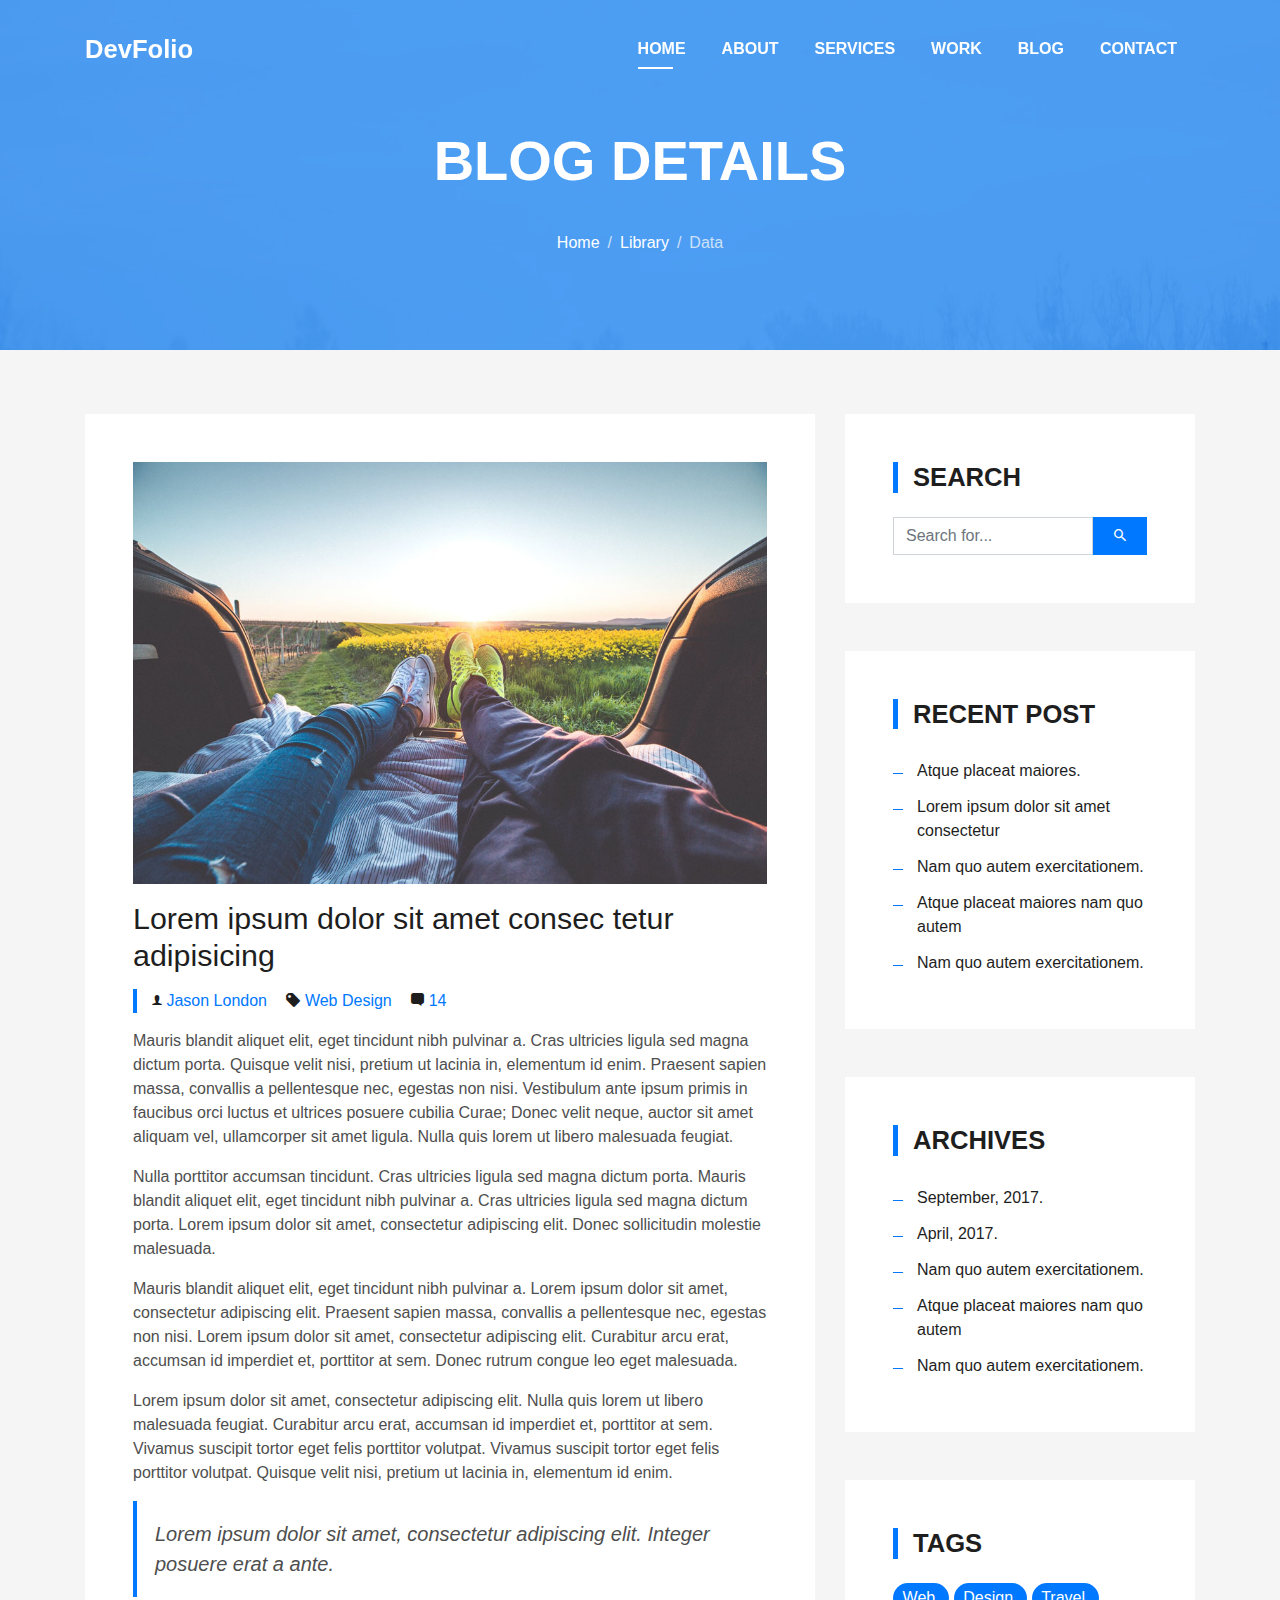
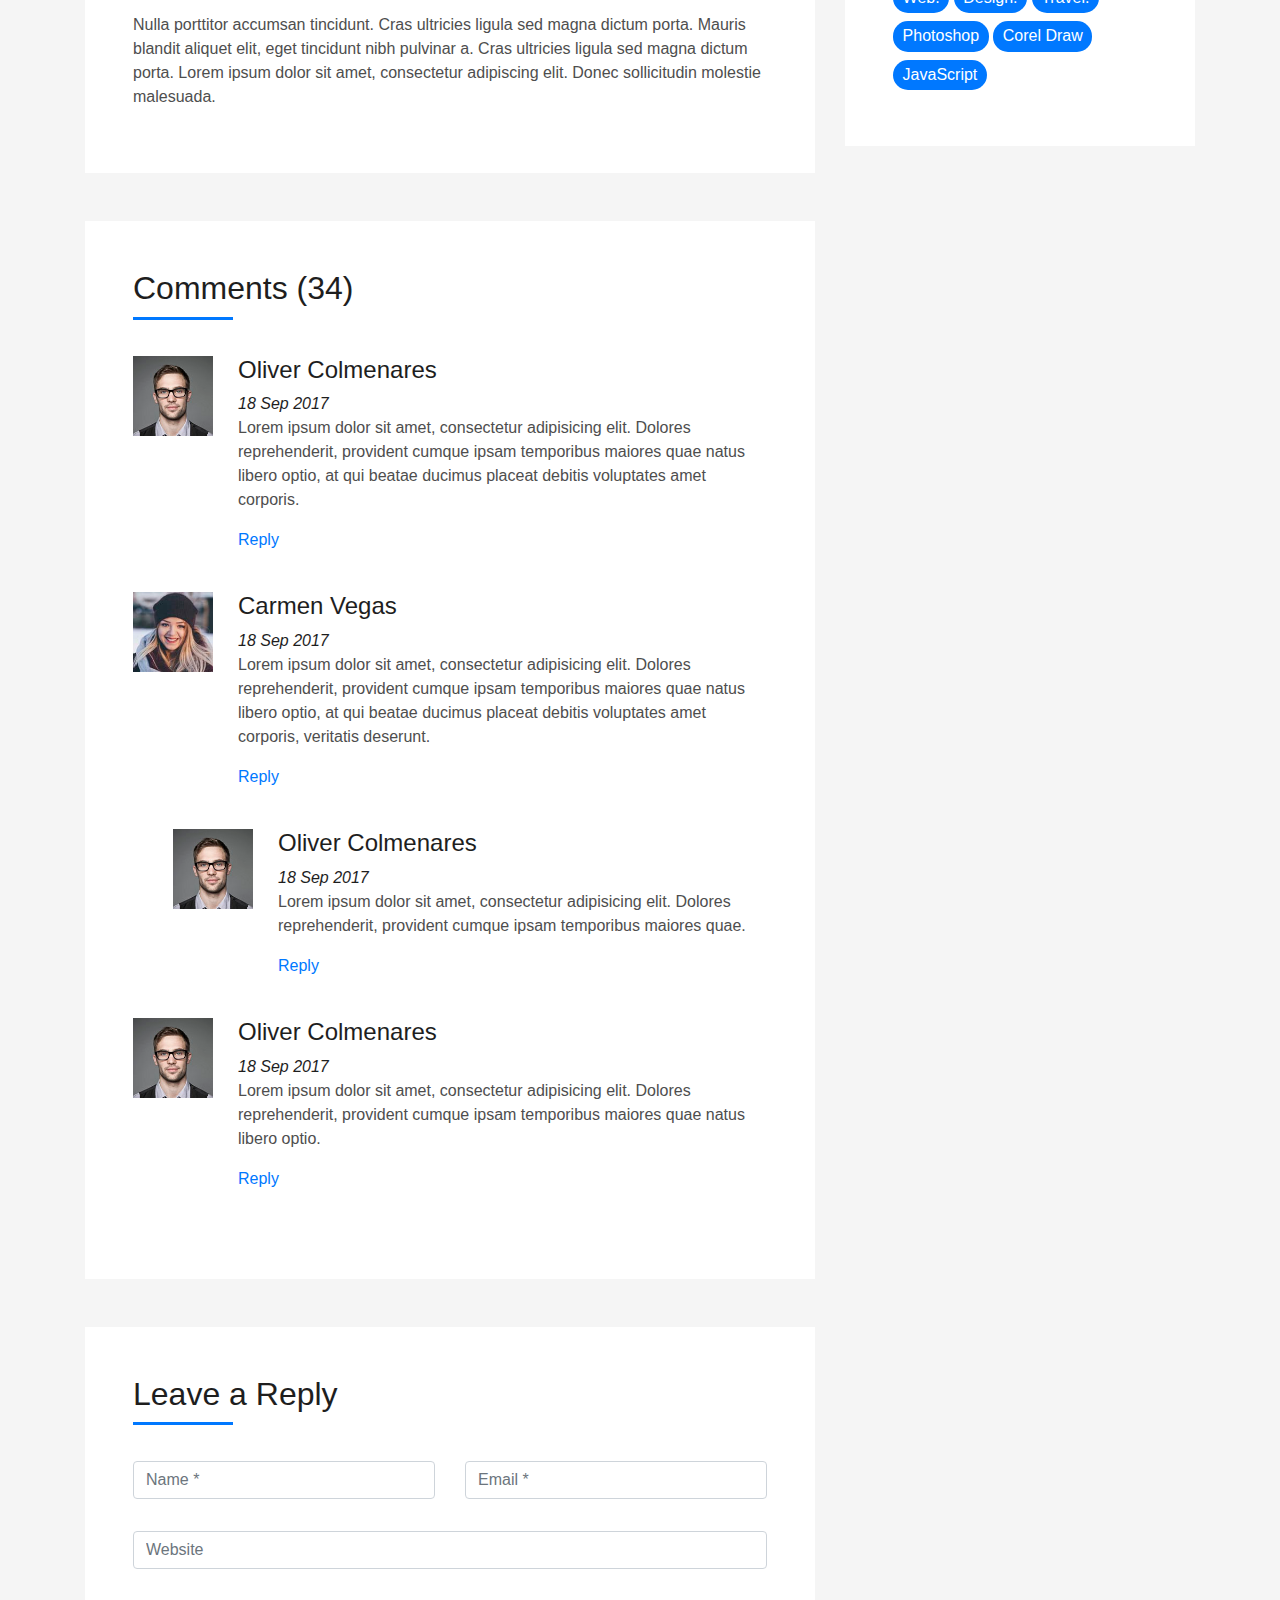
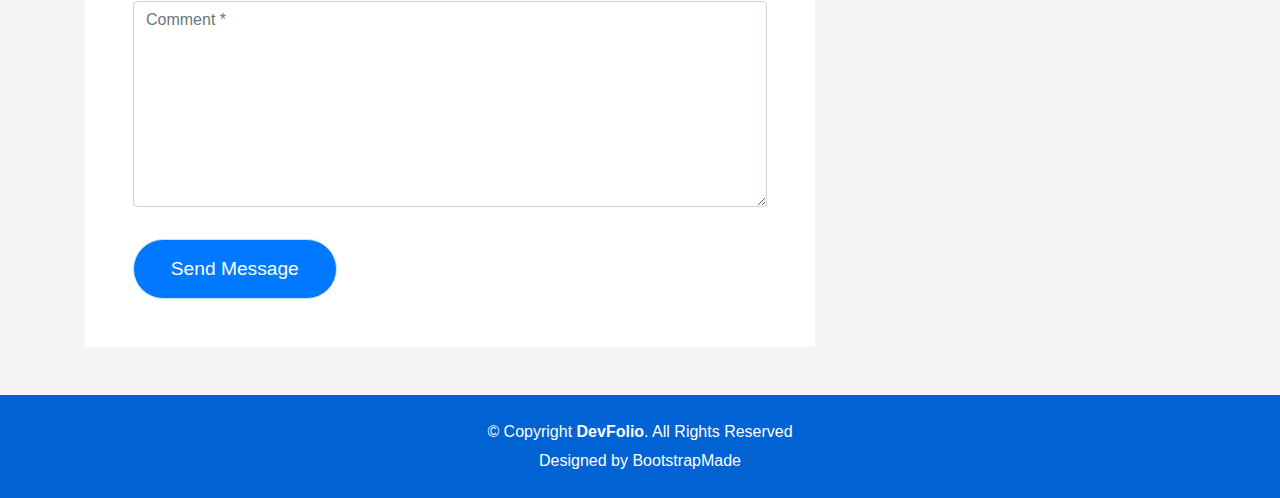
==== commit 5d118a2a: "Completly severed from vendors files" ====
--- a/blog-single2.html
+++ b/blog-single2.html
@@ -16,7 +16,7 @@
   <!-- Vendor CSS Files -->
   <link href="css/bootstrap.min.css" rel="stylesheet">
   <link href="css/font-awesome.min.css" rel="stylesheet">
-  <link href="assets/vendor/css/ionicons.min.css" rel="stylesheet">
+  <link href="css/ionicons.min.css" rel="stylesheet">
   <link href="css/owl.carousel.min.css" rel="stylesheet">
   <link href="css/venobox.css" rel="stylesheet">
 
@@ -32,10 +32,12 @@
 </head>
 
 <body id="page-top">
-
+ 
   <!-- ======= Header/ Navbar ======= -->
-  <nav class="navbar navbar-b navbar-trans navbar-expand-md fixed-top" id="mainNav">
-    <div class="container">
+
+
+  <nav class="navbar navbar navbar-b navbar-trans navbar-expand-md fixed-top" id="mainNav">
+    <div class="container" navbar>
       <a class="navbar-brand js-scroll" href="#page-top">DevFolio</a>
       <button class="navbar-toggler collapsed" type="button" data-toggle="collapse" data-target="#navbarDefault" aria-controls="navbarDefault" aria-expanded="false" aria-label="Toggle navigation">
         <span></span>
@@ -45,7 +47,7 @@
       <div class="navbar-collapse collapse justify-content-end" id="navbarDefault">
         <ul class="navbar-nav">
           <li class="nav-item">
-            <a class="nav-link js-scroll active" href="index2.html">Home</a>
+            <a class="nav-link js-scroll active" href="index.html">Home</a>
           </li>
           <li class="nav-item">
             <a class="nav-link js-scroll" href="#about">About</a>
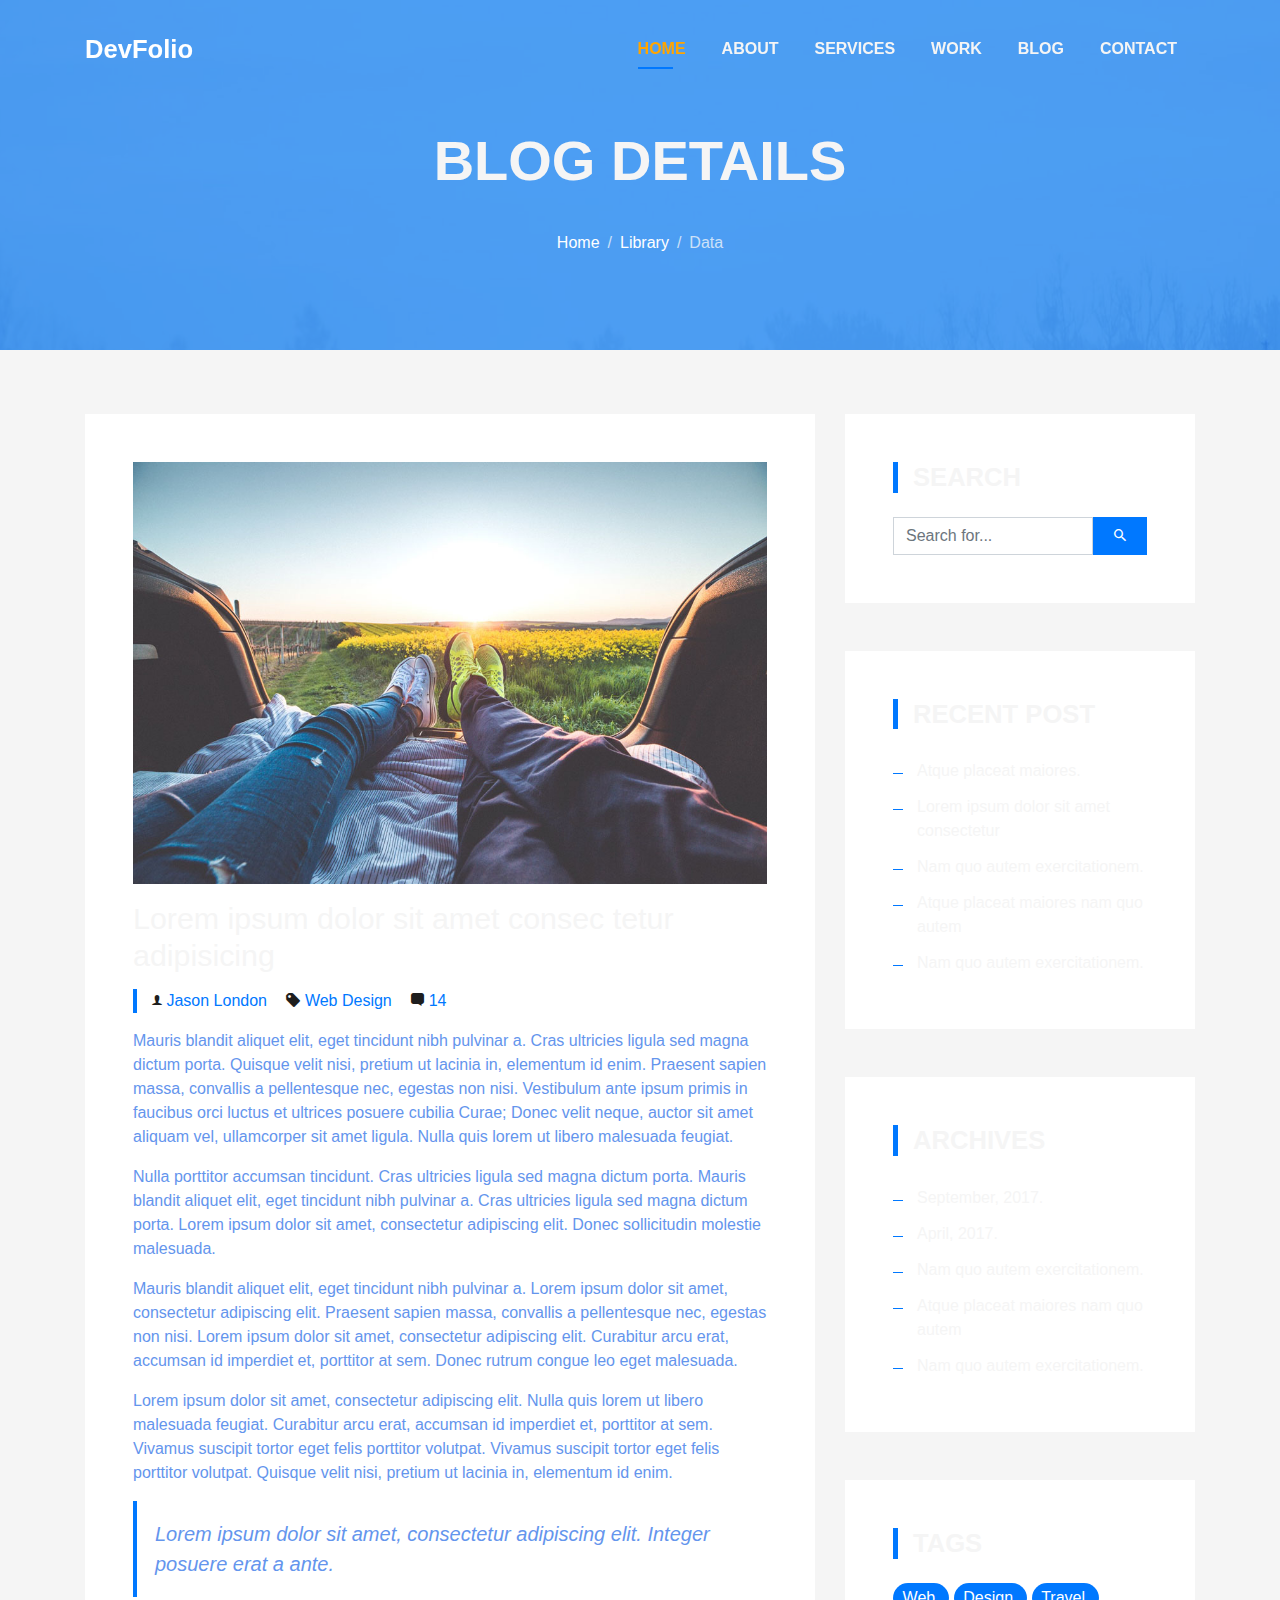
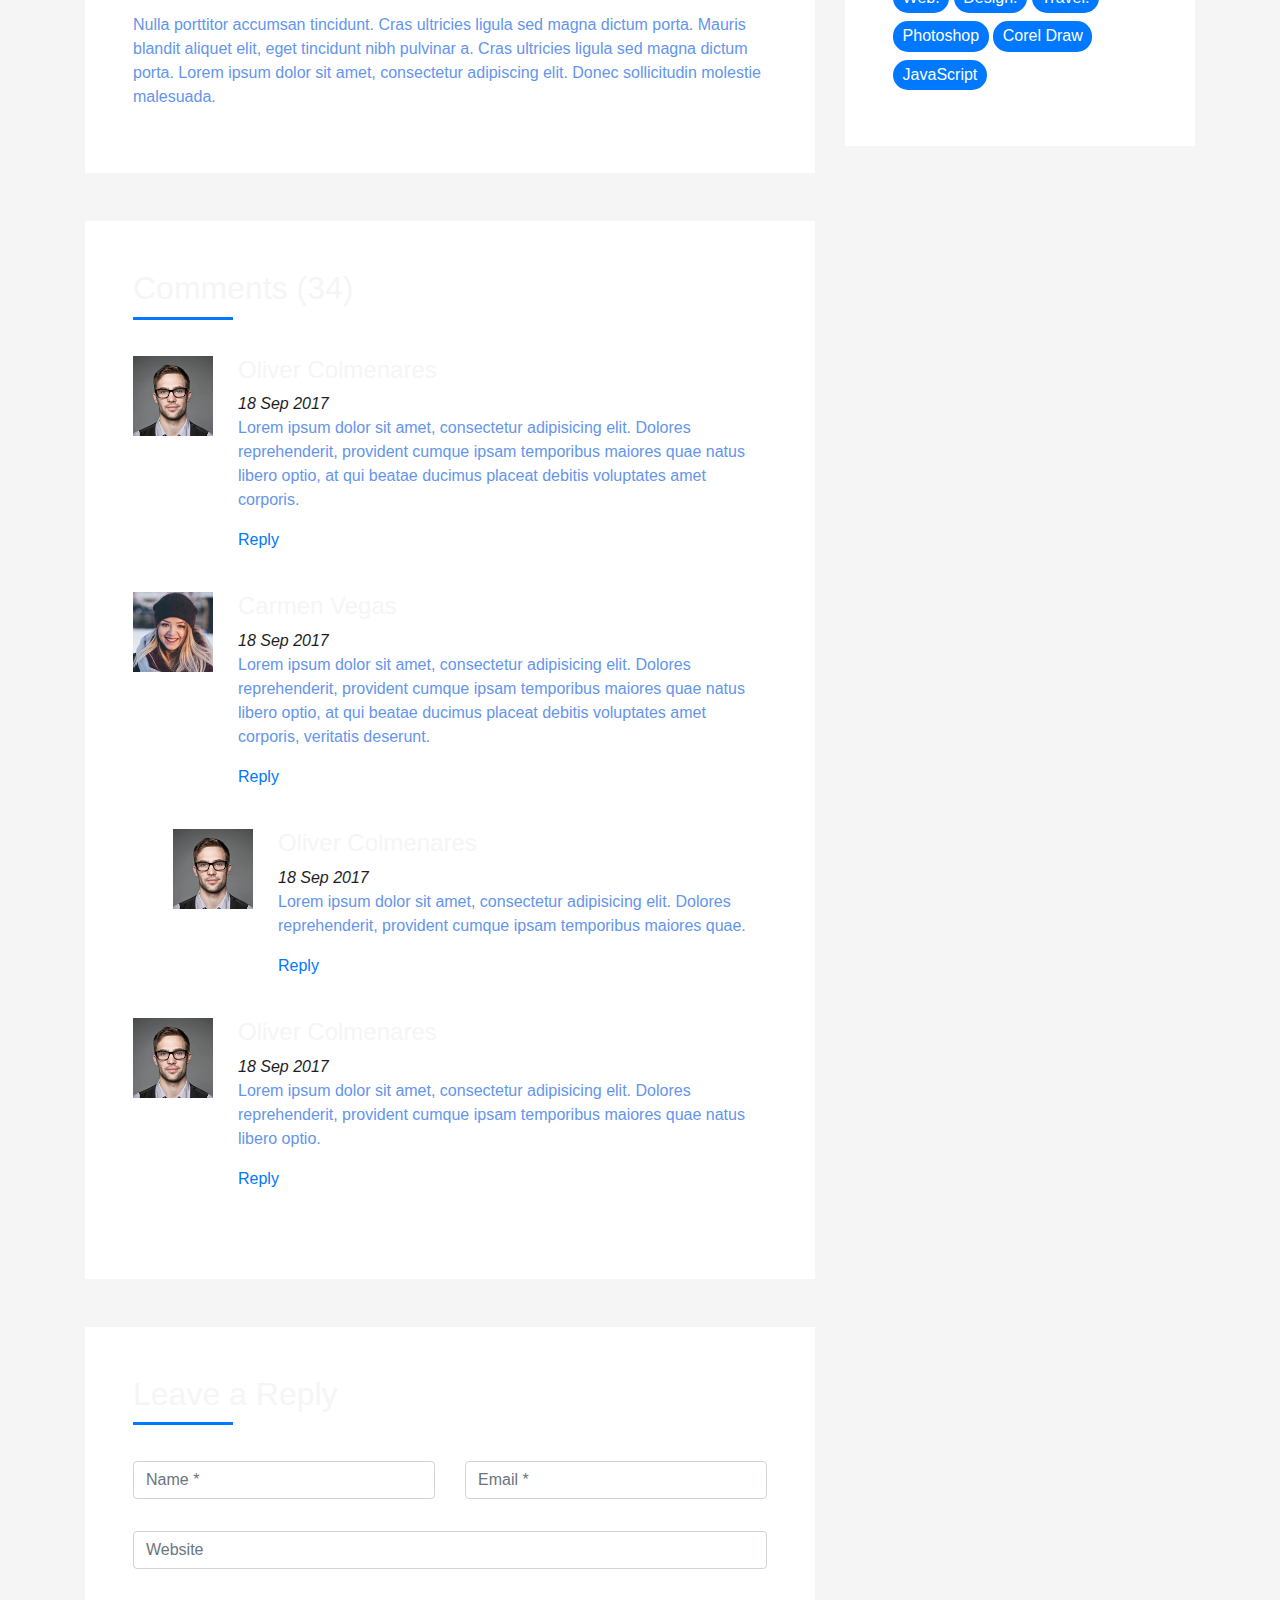
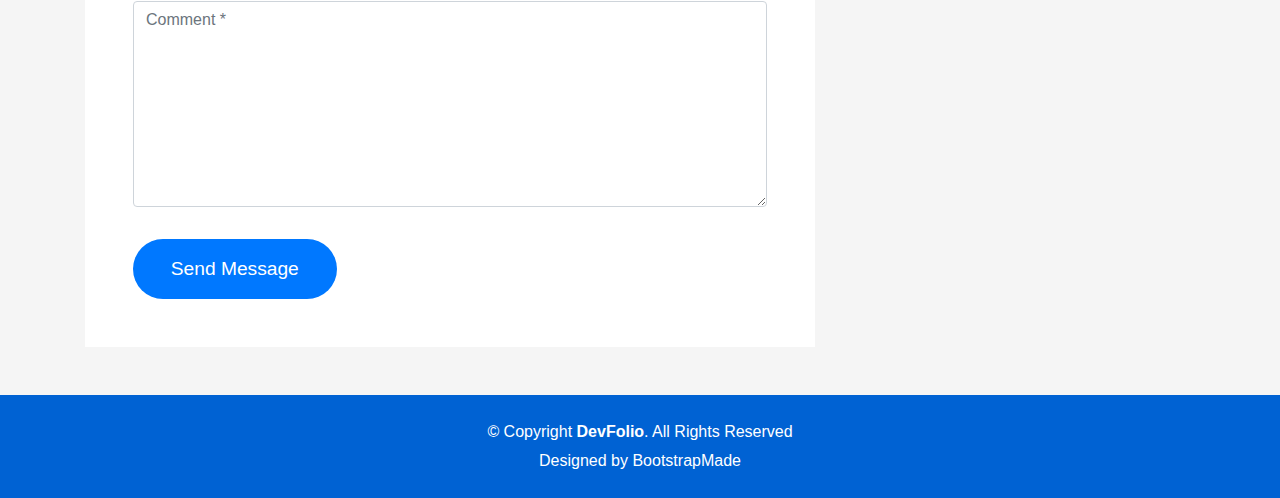
==== commit ca80ca62: "added font to files added favicons" ====
--- a/blog-single2.html
+++ b/blog-single2.html
@@ -10,7 +10,7 @@
   <meta content="" name="keywords">
 
   <!-- Favicons -->
-  <link href="img/favicon.png" rel="icon">
+  <link href="img/favicon.ico" rel="icon">
   <link href="img/apple-touch-icon.png" rel="apple-touch-icon">
 
   <!-- Vendor CSS Files -->
--- a/css/style.css
+++ b/css/style.css
@@ -8,9 +8,12 @@
 /*--------------------------------------------------------------
 # General
 --------------------------------------------------------------*/
+
+
+
 body {
   background-color: #f5f5f5;
-  color: #4e4e4e;
+  color: cornflowerblue;
 }
 
 h1,
@@ -19,11 +22,11 @@
 h4,
 h5,
 h6 {
-  color: #1e1e1e;
+  color: whitesmoke;
 }
 
 a {
-  color: #1e1e1e;
+  color: whitesmoke;
   transition: all 0.5s ease-in-out;
 }
 
@@ -135,7 +138,7 @@
 /*--/ Title s /--*/
 .title-s {
   font-weight: 600;
-  color: #1e1e1e;
+  color: whitesmoke;
   font-size: 1.1rem;
 }
 
@@ -151,7 +154,7 @@
 }
 
 .subtitle-a {
-  color: #4e4e4e;
+  color: cornflowerblue;
 }
 
 .line-mf {
@@ -188,7 +191,7 @@
 .box-shadow-full {
   padding: 3rem 1.25rem;
   position: relative;
-  background-color: #fff;
+  background-color:#191919;
   margin-bottom: 3rem;
   z-index: 2;
   box-shadow: 0 1px 1px 0 rgba(0, 0, 0, 0.06), 0 2px 5px 0 rgba(0, 0, 0, 0.2);
@@ -282,7 +285,7 @@
 }
 
 .owl-theme .owl-dots .owl-dot.active span {
-  background-color: #1B1B1B;
+  background-color: whitesmoke;
   width: 25px;
 }
 
@@ -414,7 +417,7 @@
 .button-a {
   background-color: #0078ff;
   color: #fff;
-  border-color: #cde1f8;
+  border-color: transparent;
 }
 
 .button-big {
@@ -460,7 +463,7 @@
 }
 
 .navbar-b.navbar-trans .nav-link, .navbar-b.navbar-reduce .nav-link {
-  color: #fff;
+  color: whitesmoke;
   text-transform: uppercase;
   font-weight: 600;
 }
@@ -483,7 +486,7 @@
 }
 
 .navbar-b.navbar-trans .nav-link:hover, .navbar-b.navbar-reduce .nav-link:hover {
-  color: #1B1B1B;
+  color: whitesmoke;
 }
 
 .navbar-b.navbar-trans .nav-link:hover:before, .navbar-b.navbar-reduce .nav-link:hover:before {
@@ -501,23 +504,23 @@
 }
 
 .navbar-b.navbar-trans .nav-link:before {
-  background-color: #fff;
+  background-color: #0078ff;
 }
 
 .navbar-b.navbar-trans .nav-link:hover {
-  color: #fff;
+  color:#0078ff;
 }
 
 .navbar-b.navbar-trans .show > .nav-link,
 .navbar-b.navbar-trans .active > .nav-link,
 .navbar-b.navbar-trans .nav-link.show,
 .navbar-b.navbar-trans .nav-link.active {
-  color: #fff;
+  color: orange;
 }
 
 .navbar-b.navbar-reduce {
   transition: all .5s ease-in-out;
-  background-color: #fff;
+  background-color: #191919;
   padding-top: 15px;
   padding-bottom: 15px;
 }
@@ -538,7 +541,7 @@
 .navbar-b.navbar-reduce .active > .nav-link,
 .navbar-b.navbar-reduce .nav-link.show,
 .navbar-b.navbar-reduce .nav-link.active {
-  color: #0078ff;
+  color: orange;
 }
 
 .navbar-b.navbar-reduce .navbar-brand {
@@ -637,7 +640,7 @@
 .intro {
   height: 100vh;
   position: relative;
-  color: #fff;
+  color: whitesmoke;
 }
 
 .intro .intro-content {
@@ -657,7 +660,7 @@
 }
 
 .intro .intro-title {
-  color: #fff;
+  color: WhiteSmoke;
   font-weight: 600;
   font-size: 3rem;
 }
@@ -833,7 +836,7 @@
   margin-bottom: 3rem;
   -webkit-backface-visibility: hidden;
   backface-visibility: hidden;
-  background-color: #fff;
+  background-color: #191919;
 }
 
 .work-box:hover img {
@@ -854,7 +857,7 @@
 }
 
 .work-content .w-more {
-  color: #4e4e4e;
+  color: cornflowerblue;
   font-size: .8rem;
 }
 
@@ -975,7 +978,7 @@
 }
 
 .testimonial-box {
-  color: #fff;
+  color: whitesmoke;
   text-align: center;
 }
 
@@ -1144,15 +1147,19 @@
 --------------------------------------------------------------*/
 @media (min-width: 767px) {
   .card-blog {
+    
     margin-bottom: 3rem;
+    background-color: #191919;
   }
 }
 
 .card-blog .card-body {
+  
   position: relative;
 }
 
 .card-blog .card-category-box {
+  
   position: absolute;
   text-align: center;
   top: -16px;
@@ -1160,41 +1167,48 @@
   right: 15px;
   line-height: 25px;
   overflow: hidden;
+  
 }
 
 .card-blog .card-category {
+  
   display: inline-block;
   color: #fff;
   padding: 0 15px 5px;
   overflow: hidden;
   background-color: #0078ff;
   border-radius: 4px;
+  
 }
 
 .card-blog .card-category .category {
-  color: #fff;
+  color: whitesmoke;
   display: inline-block;
   text-transform: uppercase;
   font-size: .7rem;
   letter-spacing: .1px;
   margin-bottom: 0;
+  
 }
 
 .card-blog .card-title {
   font-size: 1.3rem;
   margin-top: .6rem;
+  
 }
 
 .card-blog .card-description {
-  color: #4e4e4e;
+  color: cornflowerblue;
+ 
 }
 
 .card-blog .post-author {
+  
   display: inline-block;
 }
 
 .card-blog .post-date {
-  color: #4e4e4e;
+  color: whitesmoke;
   display: inline-block;
   float: right;
 }
@@ -1260,10 +1274,12 @@
 
 /*------/ Comments /------*/
 .box-comments .list-comments li {
+  
   padding-bottom: 40px;
 }
 
 .box-comments .list-comments .comment-avatar {
+  
   display: table-cell;
   vertical-align: top;
 }
@@ -1290,6 +1306,7 @@
 }
 
 .box-comments .list-comments a {
+  
   color: #0078ff;
 }
 
@@ -1334,6 +1351,7 @@
 }
 
 .sidebar-search .btn-search {
+  
   background-color: #0078ff;
   border-color: #0078ff;
   border-radius: 0;
@@ -1342,6 +1360,7 @@
 }
 
 .widget-tags ul li {
+  
   display: inline-block;
   background-color: #0078ff;
   padding: .2rem .6rem;
@@ -1352,6 +1371,12 @@
 .widget-tags ul li a {
   color: #fff;
 }
+/*---------------------------------------------------------------
+Custom Font
+-----------------------------------------------------------------*/
+@font-face { font-family: Militech; src: url('militech.otf'); } 
+
+
 
 /*--------------------------------------------------------------
 # Footer
